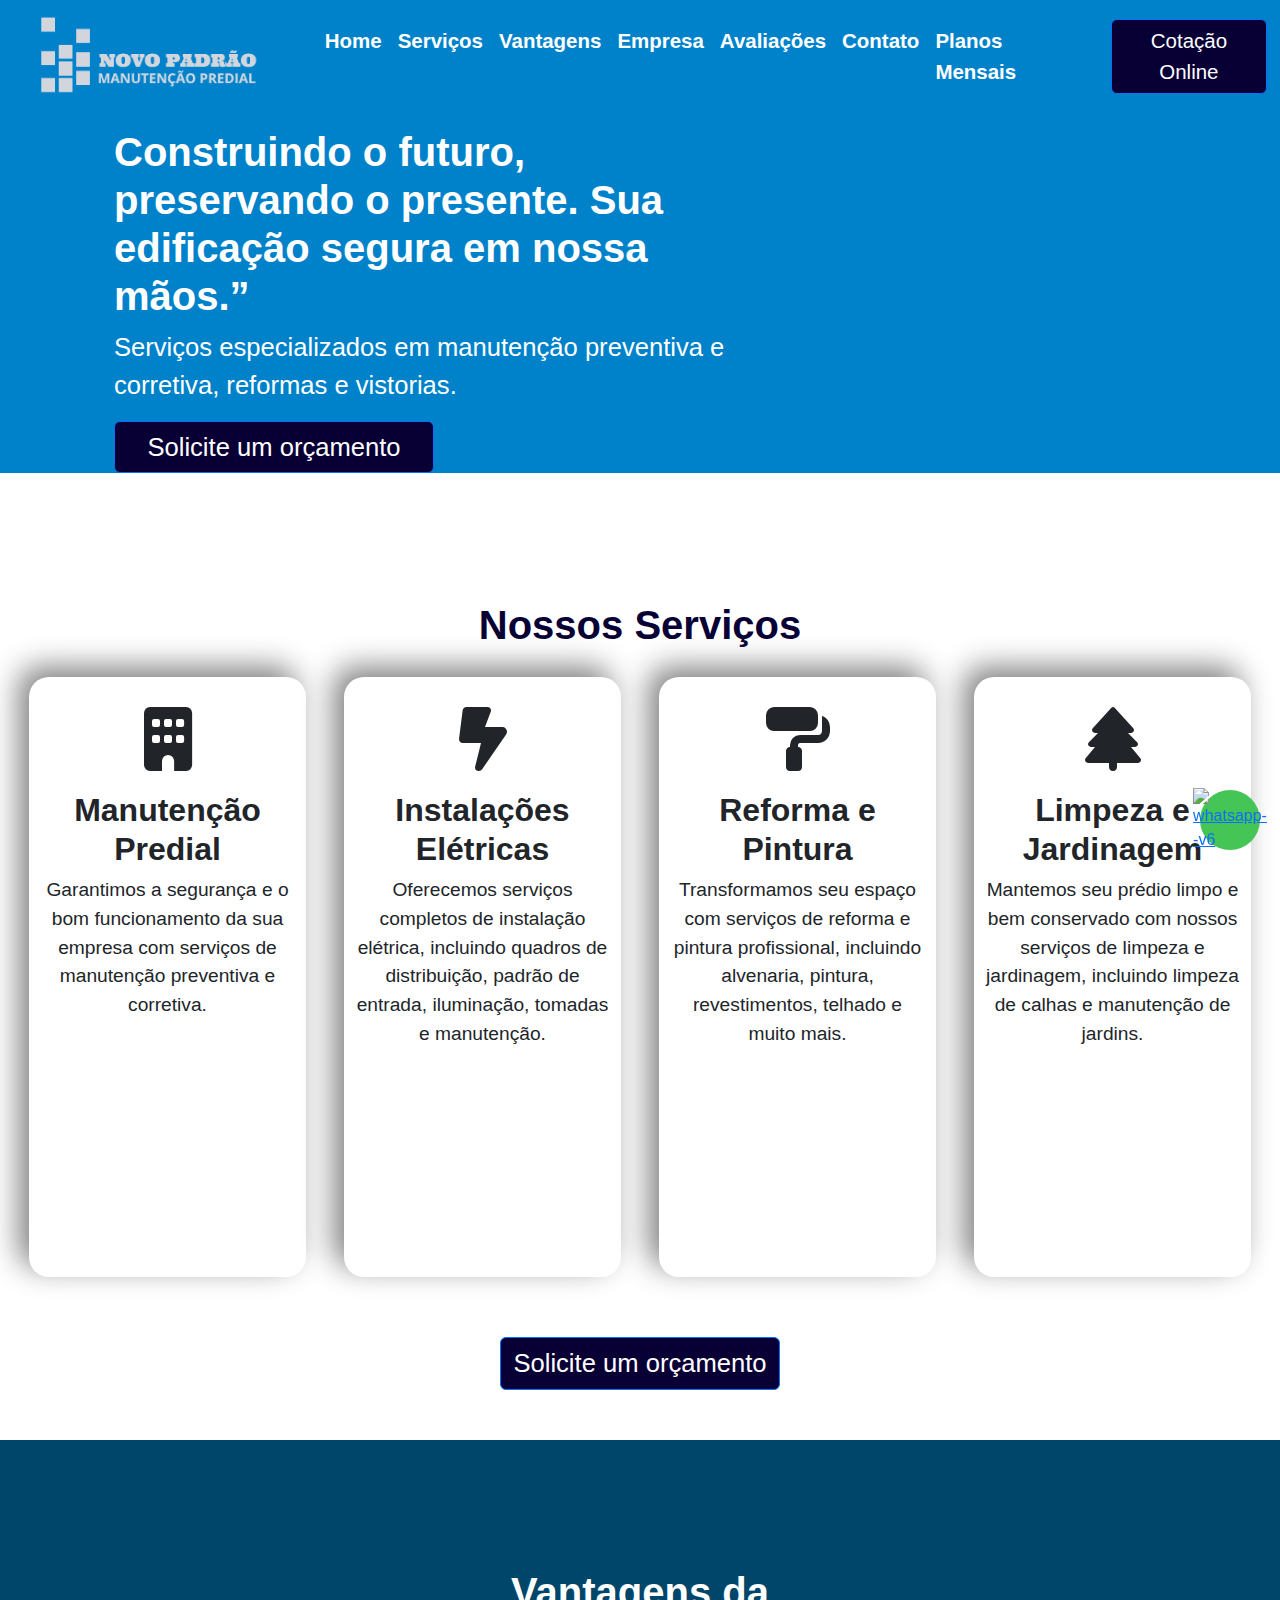
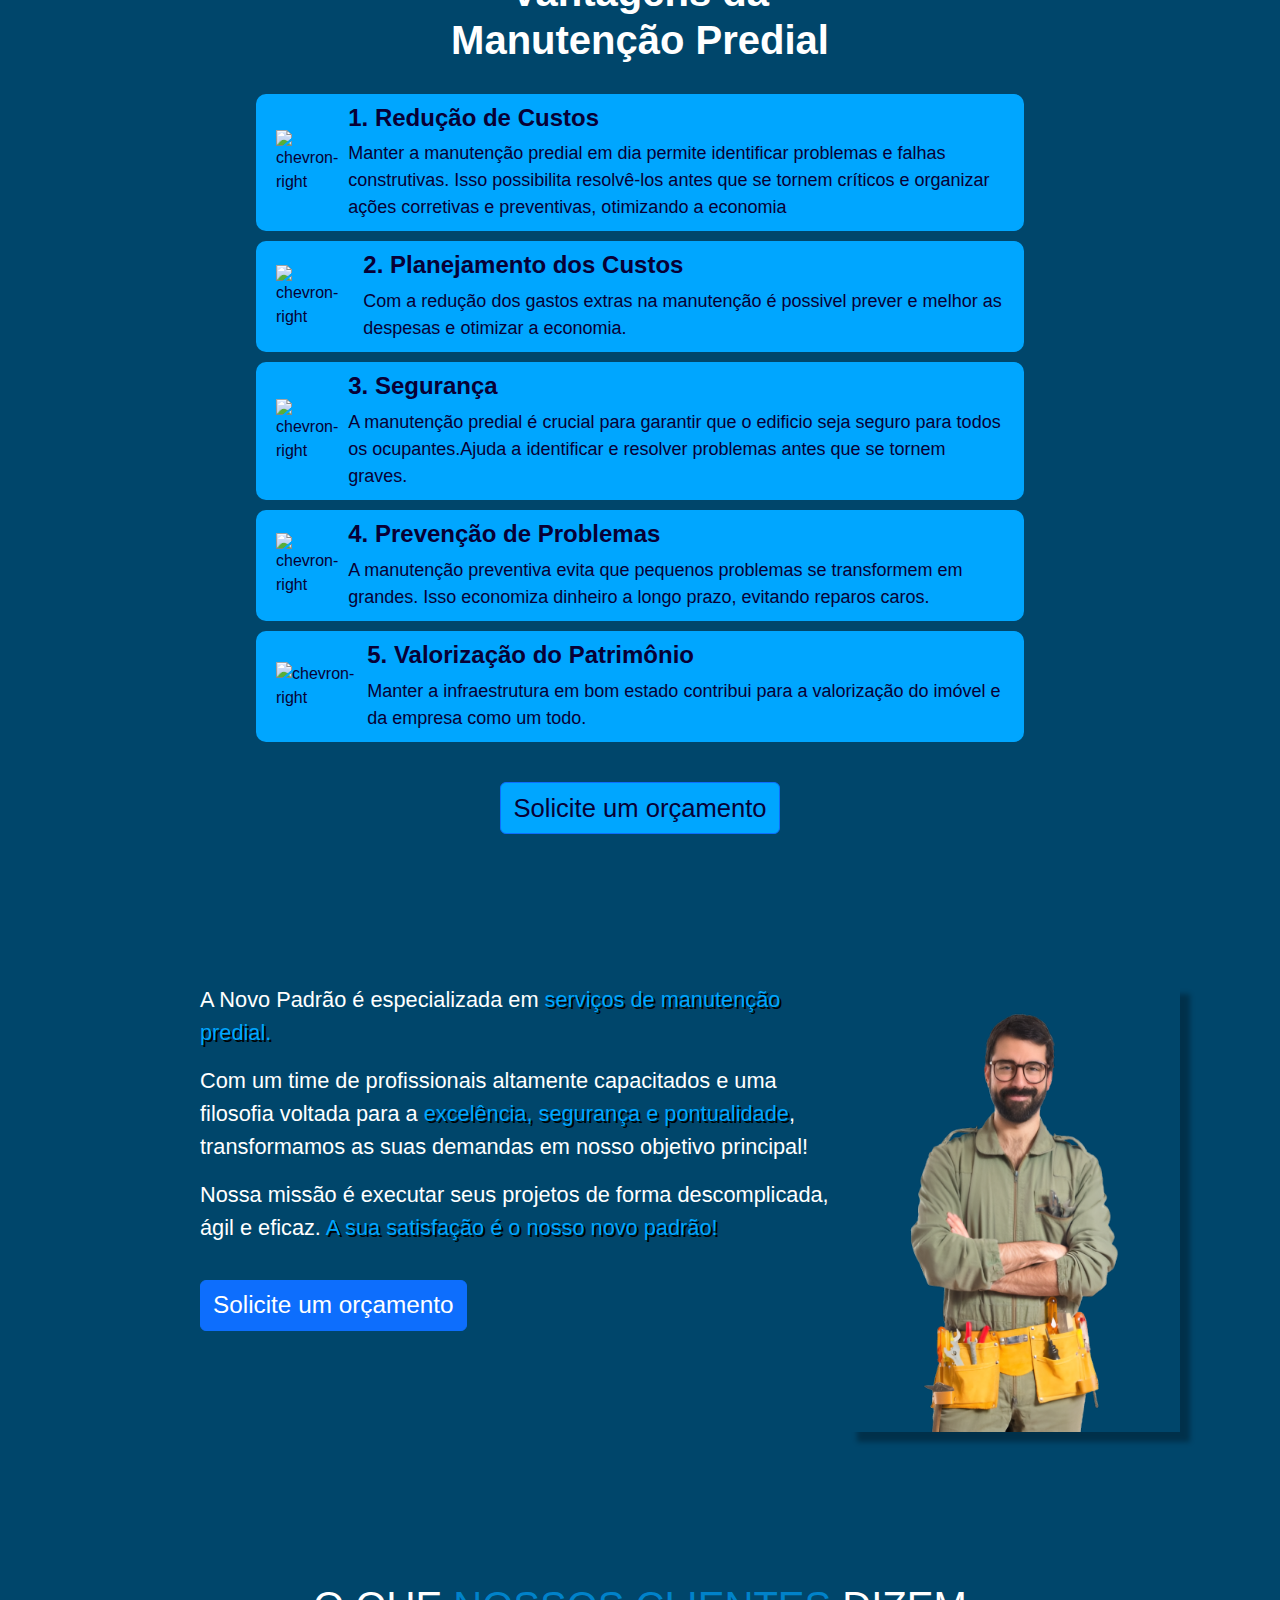
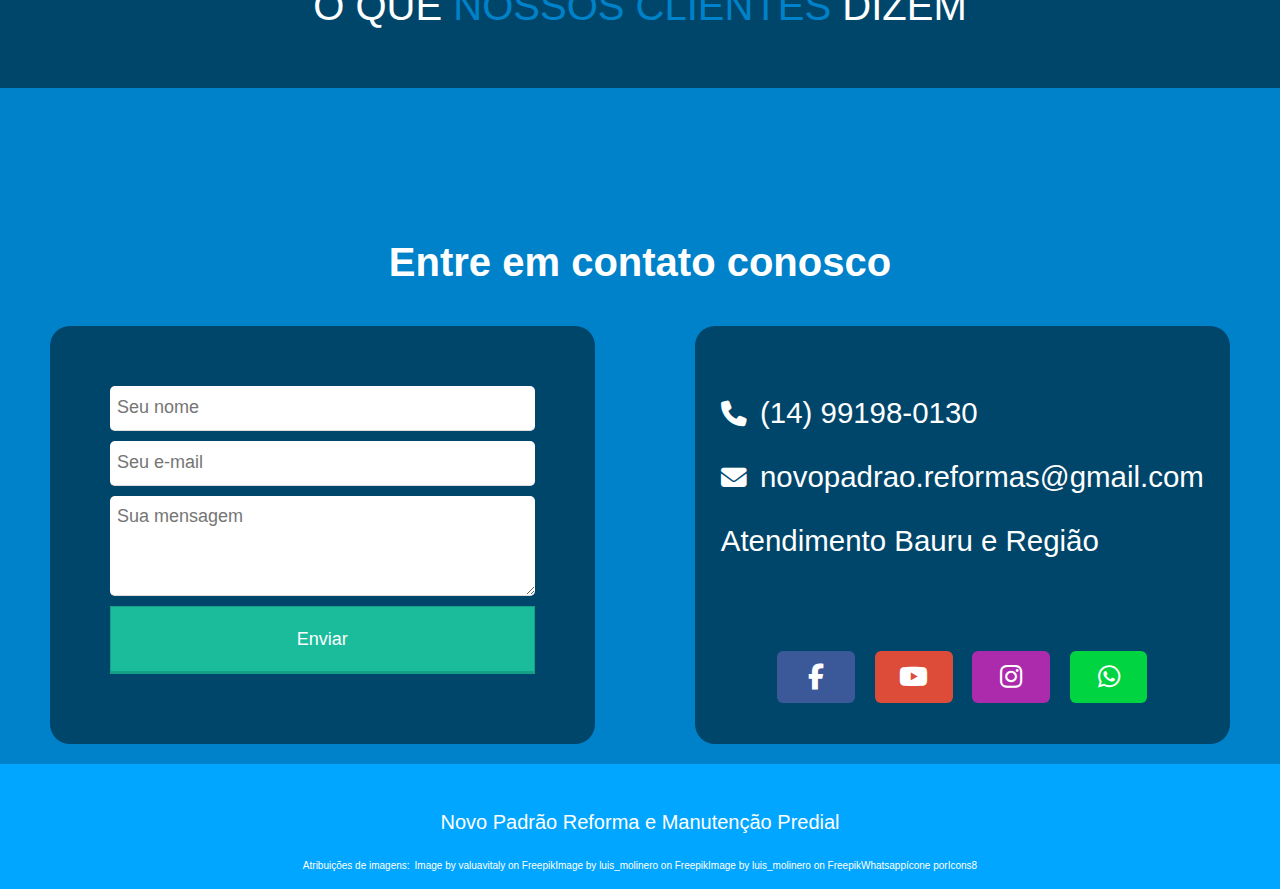
==== index.html @ ba4a8fbb "site-novopadrao" ====
<!DOCTYPE html>
<html lang="pt-BR">

<head>
    <meta charset="UTF-8">

    <meta name="viewport" content="width=device-width, initial-scale=1.0">

    <link href="https://cdn.jsdelivr.net/npm/bootstrap@5.3.3/dist/css/bootstrap.min.css" rel="stylesheet"
        integrity="sha384-QWTKZyjpPEjISv5WaRU9OFeRpok6YctnYmDr5pNlyT2bRjXh0JMhjY6hW+ALEwIH" crossorigin="anonymous">

    <link rel="stylesheet" href="https://cdnjs.cloudflare.com/ajax/libs/font-awesome/6.5.1/css/all.min.css"
        crossorigin="anonymous" referrerpolicy="no-referrer" />

    <link rel="stylesheet" href="/css/style.css">


    <title>Novo Padrão</title>

</head>

<style>

</style>

<body>
    <div class="space"></div>
    <div class="navbar-superior">

        <nav class="navbar navbar-expand-lg bg-body-tertiary fixed-top">
            <div class="container-fluid nav-bar d-flex align-items-end">

                <div class="div-logo">
                    <a class="navbar-brand" href="#">
                        <img src="/images/Logo_1.png" class="logo-nav" alt="">
                    </a>
                </div>

                <button class="navbar-toggler" type="button" data-bs-toggle="collapse" data-bs-target="#navbarNav"
                    aria-controls="navbarNav" aria-expanded="false" aria-label="Toggle navigation">
                    <i class="fas fa-bars"></i>
                </button>

                <div class="collapse navbar-collapse" id="navbarNav">
                    <ul class="navbar-nav">
                        <li class="nav-item">
                            <a class="nav-link active" href="#">Home</a>
                        </li>
                        <li class="nav-item">
                            <a class="nav-link " href="#div-services">Serviços</a>
                        </li>
                        <li class="nav-item">
                            <a class="nav-link" href="#vantagens">Vantagens</a>
                        </li>
                        <li class="nav-item">
                            <a class="nav-link" href="#company">Empresa</a>
                        </li>
                        <li class="nav-item">
                            <a class="nav-link" href="#assessment">Avaliações</a>
                        </li>
                        <li class="nav-item">
                            <a class="nav-link" href="#contact">Contato</a>
                        </li>
                        <li class="nav-item">
                            <a class="nav-link " aria-current="page" href="#">Planos Mensais </a>
                        </li>
                    </ul>
                    <a href="#">
                        <button class="btn btn-primary btn-nav">Cotação Online</button>
                    </a>
                </div>
            </div>
        </nav>


        <!-- Body superior -->

        <div id="div-superior">

            <div class="div-superior-text">
                <h1>
                    Construindo o futuro, preservando o presente. Sua edificação segura em nossa mãos.”
                </h1>
                <p>
                    Serviços especializados em manutenção preventiva e corretiva, reformas e vistorias.
                </p>

                <a href="#contact">
                    <button class="btn btn-primary">Solicite um orçamento</button>
                </a>
            </div>

            <div class="div-superior-img">
                <img src="/images/trabalhador.png" alt="">
            </div>
        </div>

    </div>
    <div class="whatsapp-div">
        <a href="https://wa.me/5514991980130?text=Gostaria de mais informações!" target="_blank">
            <img width="480" height="480" src="https://img.icons8.com/color/480/000000/whatsapp--v6.png"
                class="whatsapp-img" alt="whatsapp--v6" />
        </a>
    </div>


    <!-- Div de Serviços -->

    <div id="div-services">

        <div class="service-title">

            <h1>Nossos Serviços</h1>

        </div>

        <div class="service-itens">

            <div class="service-itens">

                <div class="service-item">
                    <div class="service-title">
                        <i class="fa-solid fa-building"></i>
                        <h3>Manutenção <br> Predial</h3>
                    </div>
                    <div class="service-content">
                        <span>Garantimos a segurança e o bom funcionamento da sua empresa com serviços de manutenção preventiva e corretiva.</span>
                    </div>
                </div>
            
                <div class="service-item">
                    <div class="service-title">
                        <i class="fa-solid fa-bolt-lightning"></i>
                        <h3>Instalações <br>Elétricas</h3>
                    </div>
                    <div class="service-content">
                        <span>Oferecemos serviços completos de instalação elétrica, incluindo quadros de distribuição, padrão de entrada, iluminação, tomadas e manutenção.</span>
                    </div>
                </div>
            
                <div class="service-item">
                    <div class="service-title">
                        <i class="fa-solid fa-paint-roller"></i>
                        <h3>Reforma e <br>Pintura</h3>
                    </div>
                    <div class="service-content">
                        <span>Transformamos seu espaço com serviços de reforma e pintura profissional, incluindo alvenaria, pintura, revestimentos, telhado e muito mais.</span>
                    </div>
                </div>
            
                <div class="service-item">
                    <div class="service-title">
                        <i class="fa-solid fa-tree"></i>
                        <h3>Limpeza e <br>Jardinagem</h3>
                    </div>
                    <div class="service-content">
                        <span>Mantemos seu prédio limpo e bem conservado com nossos serviços de limpeza e jardinagem, incluindo limpeza de calhas e manutenção de jardins.</span>
                    </div>
                </div>
            
            </div>
            


        </div>
        <a href="#contact">
            <button class="btn btn-primary">Solicite um orçamento</button>
        </a>
    </div>


    <div class="background-blue">
        <!-- Vantagens da manutenção predial -->

        <div id="vantagens">

            <div class="vantagens-title">

                <h1>Vantagens da <br>Manutenção Predial</h1>

            </div>

            <div class="vantagens-itens">

                <div class="vantagem-item">

                    <div class="vantagem-check">

                        <img src="https://img.icons8.com/pulsar-line/48/000000/chevron-right.png" alt="chevron-right" />
                    </div>

                    <div class="vantagem-text">

                        <h4>1. Redução de Custos</h4>
                        <span>
                            Manter a manutenção predial em dia permite identificar problemas e falhas construtivas. Isso
                            possibilita resolvê-los antes que se tornem críticos e organizar ações corretivas e
                            preventivas,
                            otimizando a economia
                        </span>

                    </div>
                </div>

                <div class="vantagem-item">

                    <div class="vantagem-check">

                        <img src="https://img.icons8.com/pulsar-line/48/000000/chevron-right.png" alt="chevron-right" />
                    </div>

                    <div class="vantagem-text">

                        <h4>2. Planejamento dos Custos</h4>
                        <span>
                            Com a redução dos gastos extras na manutenção é possivel prever e melhor as despesas e
                            otimizar
                            a economia.
                        </span>

                    </div>
                </div>

                <div class="vantagem-item">

                    <div class="vantagem-check">

                        <img src="https://img.icons8.com/pulsar-line/48/000000/chevron-right.png" alt="chevron-right" />
                    </div>

                    <div class="vantagem-text">

                        <h4>3. Segurança</h4>
                        <span>
                            A manutenção predial é crucial para garantir que o edificio seja seguro para todos os
                            ocupantes.Ajuda a identificar e resolver problemas antes que se tornem graves.
                        </span>

                    </div>
                </div>

                <div class="vantagem-item">

                    <div class="vantagem-check">

                        <img src="https://img.icons8.com/pulsar-line/48/000000/chevron-right.png" alt="chevron-right" />
                    </div>

                    <div class="vantagem-text">

                        <h4>4. Prevenção de Problemas</h4>

                        <span>
                            A manutenção preventiva evita que pequenos problemas se transformem em grandes. Isso
                            economiza
                            dinheiro a longo prazo, evitando reparos caros.
                        </span>

                    </div>
                </div>

                <div class="vantagem-item">

                    <div class="vantagem-check">

                        <img src="https://img.icons8.com/pulsar-line/48/000000/chevron-right.png" alt="chevron-right" />
                    </div>

                    <div class="vantagem-text">

                        <h4>5. Valorização do Patrimônio</h4>
                        <span>
                            Manter a infraestrutura em bom estado contribui para a valorização do imóvel e da empresa
                            como
                            um todo.
                        </span>

                    </div>
                </div>




            </div>
            <a href="#contact">
                <button class="btn btn-primary">Solicite um orçamento</button></a>

        </div>

        <div id="company"></div>



        <!-- Descrição da empresa -->

        <div id="description">

            <div class="description-text ">

                <div class="description-p">



                    <div>
                        <p>
                            A Novo Padrão é especializada em <span class="text-color">serviços de
                                manutenção
                                predial.</span>
                        </p>

                        <p>
                            Com um time de profissionais altamente capacitados e uma filosofia voltada para a <span
                                class="text-color">excelência, segurança e pontualidade</span>, transformamos as suas
                            demandas
                            em nosso objetivo principal!
                        </p>

                        <p>
                            Nossa missão é executar seus projetos de forma descomplicada, ágil e eficaz. <span
                                class="text-color">A sua satisfação é o nosso novo padrão!</span>
                        </p>
                    </div>



                </div>
                <a href="#contact">
                    <button class="btn btn-primary">Solicite um orçamento</button>
                </a>

            </div>

            <div class="description-img">

                <img src="/images/trabalhador8.png" alt="">

            </div>

        </div>


        <!-- Avaliação de Clientes -->

        <div id="assessment">

            <div class="assessment-title">
                <h1>O QUE <span>NOSSOS CLIENTES</span> DIZEM</h1>
            </div>

            <div class="elfsight-app-7fdc5f32-df4d-4039-8c8b-a84458113fd7 assessment-carroussel" data-elfsight-app-lazy>
            </div>
        </div>

    </div>

    <!-- Contact -->
    <div id="contact">
        <h1>Entre em contato conosco</h1>
        <div class="contact-div">


            <div class="contact-form ">


                <form id="myform">


                    <input type="text" id="fname" placeholder="Seu nome">

                    <input type="text" id="email" placeholder="Seu e-mail">

                    <textarea id="mensagem" placeholder="Sua mensagem"></textarea>

                    <button type="submit">Enviar</button>

                </form>

                <div id="loading" style="display: none;">
                    <div class="loader"></div>
                </div>
                <div id="messageSent" style="display: none;">
                    <div class="messageText">
                        <i class="fa-regular fa-thumbs-up"></i><br>
                        Mensagem enviada!
                    </div>

                </div>
            </div>

            <div class="contact-text ">

                <div class="contacts-list ">

                    <a href="tel:+5514991980130">

                        <p>
                            <i class="fas fa-phone "></i> (14) 99198-0130
                        </p>
                    </a>

                    <a href="mailto:novopadrao.reformas@gmail.com">

                        <p>
                            <i class="fas fa-envelope "></i>
                            novopadrao.reformas@gmail.com
                        </p>
                    </a>

                    <div class="atendimento">
                        <div>
                            <p class="">Atendimento Bauru e Região

                            </p>
                        </div>
                        <div>
                            <a href="">
                                <p class="atendimento-hidden">*Verifique as condições</p>
                            </a>
                        </div>
                    </div>

                </div>


                <div class="container p-4 pb-0 redes-sociais">

                    <!-- Section: Social media -->
                    <section class="mb-4">

                        <!-- Facebook -->
                        <a data-mdb-ripple-init class="btn text-white btn-floating m-1 social-icon"
                            style="background-color: #3b5998;" href="https://www.facebook.com/novopadrao.reformas/"
                            role="button" target="_blank"><i class="fab fa-facebook-f"></i></a>


                        <!-- Youtube -->
                        <a data-mdb-ripple-init class="btn text-white btn-floating m-1 social-icon"
                            style="background-color: #dd4b39;" href="https://www.youtube.com/@NovoPadrao" role="button"
                            target="_blank"><i class="fab fa-youtube"></i></a>

                        <!-- Instagram -->
                        <a data-mdb-ripple-init class="btn text-white btn-floating m-1 social-icon"
                            style="background-color: #ac2bac;" href="https://www.instagram.com/novopadrao.reformas/"
                            target="_blank" role="button"><i class="fab fa-instagram"></i></a>

                        <!-- Whatsapp -->
                        <a data-mdb-ripple-init class="btn text-white btn-floating m-1 social-icon"
                            style="background-color: #00d440;"
                            href="https://wa.me/5514991980130?text=Gostaria de mais informações!" target="_blank"
                            role="button"><i class="fab fa-whatsapp"></i></a>

                    </section>

                </div>

            </div>
        </div>

    </div>


    <!-- Body rodape -->

    <div id="div-footer">
        <footer class=" text-center footer-container">
            <!-- Grid container -->

            <!-- Grid container -->

            <!-- Copyright -->
            <div class="text-center p-3">
                <h5>Novo Padrão Reforma e Manutenção Predial</h5>
            </div>
            <!-- Copyright -->
        </footer>

        <!-- link de  atribuição fotos-->
        <div class="atribuitions">
            <p>Atribuições de imagens: </p>
            <a
                href="https://www.freepik.com/free-photo/portrait-smiling-handyman-with-tools-isolated-white-wall_11994052.htm#fromView=search&page=2&position=3&uuid=532339ce-76bb-474a-9ff4-5eba49139a4e">Image
                by valuavitaly on Freepik</a>

            <a
                href="https://www.freepik.com/free-photo/plumber-pointing-back_1142908.htm#fromView=search&page=3&position=7&uuid=532339ce-76bb-474a-9ff4-5eba49139a4e">Image
                by luis_molinero on Freepik</a>

            <a
                href="https://www.freepik.com/free-photo/mechanic-with-glasess_1183628.htm#fromView=search&page=1&position=39&uuid=532339ce-76bb-474a-9ff4-5eba49139a4e">Image
                by luis_molinero on Freepik</a>

            <a target="_blank" href="https://icons8.com/icon/7OeRNqg6S7Vf/whatsapp">Whatsapp</a> ícone por <a
                target="_blank" href="https://icons8.com">Icons8</a>
        </div>
    </div>
    <script src="/js/script.js"></script>
    <script src="https://static.elfsight.com/platform/platform.js" data-use-service-core defer></script>



    <script src="https://cdn.jsdelivr.net/npm/bootstrap@5.3.3/dist/js/bootstrap.bundle.min.js"
        integrity="sha384-YvpcrYf0tY3lHB60NNkmXc5s9fDVZLESaAA55NDzOxhy9GkcIdslK1eN7N6jIeHz"
        crossorigin="anonymous"></script>



</body>

</html>
---- css/style.css ----
@import url('https://fonts.cdnfonts.com/css/eurostile');

/* body */
body {
    font-family: Eurostile, sans-serif;
    padding: 0;
    background-color: #00a6ff;
    /* width: 100%; */
}


.whatsapp-div {
    /* border: 2px solid black; */
    display: flex;
    position: fixed;

    right: 20px;
    bottom: 50px;

    background-color: #45c556;
    border-radius: 100%;
    width: 60px;
    height: 60px;
    align-items: center;
    justify-content: center;
    animation: scale 2s infinite;
    z-index: 1;

}

.whatsapp-div img {
    /* border: 2px solid black; */
    width: 40px;
    height: auto;
    animation: fadeIn 5s;

}

.whatsapp-div:hover {
    transform: scale(1.5);
    animation: none;
}

@keyframes fadeIn {
    0% {
        opacity: 0;
    }

    100% {
        opacity: 1;
    }
}

@keyframes pulse {
    0% {
        background-color: #00d44096;
        width: 100px;
        height: 100px;
    }

    50% {
        background-color: #00d440c9;
        width: 100px;
        height: 100px;
    }

    100% {
        background-color: #00d440;
    }


}

@keyframes scale {
    0% {
        transform: scale(1);
    }

    50% {
        transform: scale(1.1);
    }

    100% {
        transform: scale(1);
    }
}



/* NavBar */

.navbar-superior {
    /* border: 2px solid rgb(250, 0, 0); */
    background-color: #0082ca;

}

.navbar {
    padding: 0;
    font-size: 1.6vw;


}

.nav-bar {
    /* border: 2px solid rgb(250, 0,0); */
    background-color: #0082ca;
    padding: 1vw;

}

.nav-bar div {
    /* border: 2px solid rgb(238, 255, 0); */
    background-color: #0082ca;

}



.div-logo {
    margin-right: 3vw;
    margin-left: 1.5vw;
}

.logo-nav {
    /* border: 2px solid black; */
    width: 18vw;

}

.div-logo:hover {
    transform: scale(1.1);
}

#navbarNav ul li a {

    color: white;
    font-weight: 600;

}

.nav-link:hover {
    /* border: 2px solid black; */
    font-size: 110%;
    text-shadow: 2px 2px black;

}

.btn-nav {
    color: #ffffff;
    background-color: #080035;
    font-size: 1.6vw;
    margin-left: 4vw;
}


/* Div superior */

#div-superior {
    /* border: 2px solid black; */
    display: flex;
    background-color: #0082ca;
    align-items: center;
    width: 100%;
    padding-top: 10vw;
    justify-content: center;

}

.div-superior-text {

    width: 50%;
    margin-left: 100px;
    height: 100%;
    color: white;
}

.div-superior-text h1 {
    font-weight: 900
}

.div-superior-text p {

    font-weight: 400;
    font-size: 2vw;
}

.div-superior-text .btn {
    width: 50%;
    color: #ffffff;
    background-color: #080035;
    font-size: 2vw;
}

.btn:hover {
    transform: scale(1.09);
    background-color: #2797d3;
}

.div-superior-img {
    /* border: 5px solid yellow; */
    /* height: 30vw; */
    width: 40%;
}


.div-superior-img img {
    /* border: 5px solid rgb(7, 7, 7); */
    width: 60%;
}

/* Div de serviços */

#div-services {
    /* border: 5px solid yellow; */
    display: flex;
    flex-direction: column;
    align-items: center;
    padding-top: 10vw;
    padding-bottom: 50px;
    width: 100%;
    background-color: white;
}

.service-title h1 {
    font-weight: 900;
    color: #080035;

}

.service-itens {
    /* border: 2px solid rgb(0, 0, 0); */

    display: flex;
    justify-content: space-around;
    margin: 10px;
    margin-bottom: 30px;
    width: 100%;

}

.service-item {
    padding-top: 0;
    padding: 10px;
    text-align: center;
    border-radius: 20px;
    background-color: white;
    width: 22%;
    height: 600px;
    box-shadow: -10px -10px 30px grey;

}

.service-item i {

    /* border: 2px solid black; */
    font-size: 5vw;
    margin-bottom: 20px;
    margin-top: 20px;

}

.service-item h3 {
    font-weight: bold;
    font-size: 2.5vw;

}

.service-item span {

    font-size: 1.5vw;

}

#div-services a button {
    /* border: 20px solid black; */

    font-size: 2vw;
    background-color: #080035;
}


.background-blue {
    background-color: #00466b;
}




/* Vantagens da manutenção predial */

#vantagens {
    /* border: 2px solid black; */
    display: flex;
    padding-top: 10vw;
    flex-direction: column;
    justify-content: center;
    text-align: center;
    align-items: center;
    background-color: #00466b;



}

.vantagens-title h1 {
    font-weight: 900;
    color: white;
    margin-bottom: 30px;
}

.vantagens-itens {
    /* border: 2px solid black; */
    display: flex;
    flex-direction: column;
    width: 100%;
    margin-bottom: 30px;
    align-items: center;
}



.vantagem-item {
    /* border: 2px solid black; */
    width: 60%;
    display: flex;
    align-items: center;
    text-align: left;
    margin-bottom: 10px;
    background-color: #00a6ff;
    color: #080035;
    padding-left: 20px;
    padding-right: 20px;
    padding-top: 10px;
    padding-bottom: 10px;

    border-radius: 10px;

}

.vantagem-check {
    /* border: 2px solid black; */
    margin-right: 10px;
}

.vantagem-check img {
    width: 5vw;
    height: auto;
}

.vantagem-text h4 {
    font-weight: 900;
}

.vantagem-text span {
    font-size: 18px;
}


#vantagens button {
    /* border: 20px solid black; */

    font-size: 2vw;
    color: #080035;
    background-color: #00a6ff;
}


/* div de divisão entre vantagens e descrição */


#company {
    height: 150px;
}

/* Descrição da empresa */

#description {

    /* border: 2px solid black; */
    display: flex;
    color: white;
    background-color: #00466b;

}


.description-text {
    /* border: 2px solid rgb(0, 0, 0);     */
    margin-left: 200px;

}

.description-p {
    /* border: 2px solid rgb(255, 3, 3); */

    font-size: 1.7vw;
    font-weight: 500;


}

.description-p span {
    text-shadow: 2px 2px rgb(2, 2, 2);
    color: #00a6ff;
}

.description-text button {
    margin-top: 20px;
    font-size: 1.9vw;

}

.description-img {
    /* border: 2px solid black; */
    display: flex;
    height: 35vw;
    margin-right: 100px;
}

.description-img img {
    /* border: 2px solid rgb(255, 0, 0); */
    height: inherit;
    box-shadow: 10px 10px 5px 0 rgba(0, 0, 0, 0.3);
}


/* Avaliações de clientes */

#assessment {
    /* border: 2px solid black; */
    display: flex;
    flex-direction: column;
    background-color: #00466b;
    padding-top: 150px;
    padding-bottom: 20px;
    align-items: center;
    color: white;

}

.assessment-title {
    margin-bottom: 30px;
}

.assessment-title h1 span {
    color: #0082ca;
}

.assessment-carroussel {
    /* border: 2px solid rgb(255, 0, 0); */
    width: 70%;
}


.assessment-carroussel:hover {
    .eapps-widget-toolbar {
        display: none;

    }

}

.swiper {
    /* border: 2px solid rgb(255, 3, 3); */
    width: 80%;
    height: 200px;


}



.es-carousel-layout-item {
    /* border: 2px solid rgb(255, 238, 0); */
    height: 250px;
}

.es-google-review {
    /* border: 2px solid rgb(255, 0, 0);    */
    height: 100%;

}


/* Contatos */
#contact {
    /* border: 2px solid rgb(255, 0, 0); */

    padding-top: 120px;
    background-color: #0082ca;
    padding-top: 150px;
    color: white;



}

#contact h1 {
    /* border: 2px solid rgb(255, 0, 0); */
    text-align: center;
    font-weight: 900;
}

.contact-div {
    /* border: 2px solid rgb(255, 0, 0); */
    display: flex;
    width: 100%;
    justify-content: space-around;
    margin-top: 40px;
    padding: 0px 50px 20px 50px;

}

.contact-form {
    /* border: 2px solid rgb(255, 0, 0); */

    width: 50%;
    margin-right: 100px;
    background-color: #00466b;
    border-radius: 20px;
    padding: 50px;
}

form {
    /* border: 2px solid rgb(255, 0, 0);  */
    max-width: 600px;
    margin: 0 auto;
    font-family: 'Open Sans', sans-serif;
    font-weight: weight;
    font-style: normal;
    padding: 10px;
    justify-content: center;
}

form fieldset {
    border: none;
    font-weight: normal;
}

form input[type="text"],
form input[type="email"],
form textarea {
    box-sizing: border-box;
    outline: none;
    display: block;
    color: #333;
    width: 100%;
    padding: 7px;
    border: none;
    border-bottom: 1px solid #ddd;
    margin-bottom: 10px;
    font-family: inherit;
    font-size: 18px;
    height: 45px;
    border-radius: 5px;
}

form textarea {
    /* border: 2px solid black; */
    height: 100px;
}

form button[type="submit"] {
    display: block;
    padding: 19px 39px 18px 39px;
    color: #fff;
    background: #1abc9c;
    font-size: 18px;
    width: 100%;
    border: 1px solid #16a085;
    border-width: 1px 1px 3px;
    margin-top: 10px;
    margin-bottom: 10px;
    cursor: pointer;
    transition: all 0.3s;
    outline: none;
}

form button[type="submit"]:hover {
    background: #109177;
}

#loading {
    display: flex;
    justify-content: center;
    /* border: 2px solid black; */
}

.loader {

    border: 16px solid #f3f3f3;
    border-radius: 50%;
    border-top: 16px solid #3498db;
    width: 120px;
    height: 120px;
    animation: spin 2s linear infinite;
}

#messageSent {
    height: 100%;
    justify-content: center;
    color: #00d440;
    align-items: center;
    font-size: 30px;
    text-align: center;
}

@keyframes spin {
    0% {
        transform: rotate(0deg);
    }

    100% {
        transform: rotate(360deg);
    }
}


/* Lista de contatos */
.contacts-list {

    display: flex;
    flex-direction: column;
    height: 50%;
    font-size: 2.3vw;
    justify-content: space-around;
    margin-top: 50px;


}

.contact-text {
    /* border: 2px solid rgb(0, 0, 0); */
    display: flex;
    background-color: #00466b;
    flex-direction: column;
    width: 50%;
    justify-content: space-around;
    border-radius: 20px;
    align-items: center;
}

.contacts-list a {
    /* border: 2px solid rgb(255, 0, 0); */
    color: white;
    text-decoration: none;
    transition: transform 0.3s;


}

.contacts-list a:hover {
    transform: scale(1.1);
    /* Aumenta o ícone em 20% */

}

.contacts-list p i {
    /* border: 2px solid rgb(255, 0, 0); */
    font-size: 2vw;
    margin-right: 5px;

}


.atendimento div {
    /* border: 2px solid rgb(255, 0, 0); */
    height: 3vW;
    padding: 0;

}

.atendimento-hidden {
    display: none;
}

.atendimento:hover .atendimento-hidden {
    display: block;
    cursor: pointer;
    background-color: #080035;
    font-size: 15px;
    width: 80%;
    margin-top: 10px;
    /* padding-left: 5px; */

}

.redes-sociais {
    /* border: 2px solid rgb(166, 255, 0);  */
    display: flex;
    justify-content: center;

}

.redes-sociais section {
    /* border: 2px solid rgb(255, 0, 0);  */
    display: flex;
    justify-content: space-around;
    width: 80%;
}

.social-icon {
    /* border: 2px solid rgb(0, 255, 106);  */
    transition: transform 0.3s;
    align-items: center;
    width: 20%;
    height: auto;
    font-size: 2vw;

}


.social-icon:hover {
    transform: scale(1.5);
    /* Aumenta o ícone em 20% */
}



/* Footer */

#div-footer {
    /* border: 2px solid rgb(255, 0, 0);  */
    color: white;
}

.footer-container {
    /* border: 2px solid rgb(255, 0, 0);  */
    padding-top: 30px;
    background-color: none;
}

.text-center {
    font-weight: 900;
}

.atribuitions {
    /* border: 2px solid rgb(255, 0, 0);  */
    display: flex;
    text-align: center;
    color: rgb(255, 255, 255);
    padding-left: 50px;
    padding-right: 50px;
    font-size: 10px;
    justify-content: center;
}


.atribuitions p {
    margin-right: 5px;
}

.atribuitions a {
    text-decoration: none;
    color: white;
}


@media screen and (max-width: 990px) {

    .navbar {
        /* border: 2px solid black; */
        font-size: 20px;
    }

    .navbar-toggler {
        border: 2px solid white;
        color: white;
        width: 50px;
        margin-top: 20px;
        margin-right: 30px;
    }

    .div-logo a {
        display: none;
    }

    #navbarNav {
        /* border: 2px solid rgb(255, 0, 0);  */
        margin-top: 20px;
        text-align: center;

    }

    #navbarNav ul li a {
        /* border: 2px solid rgb(255, 0, 0); */
        margin-left: 20px;



    }

    .btn-nav {

        margin-left: 20px;
        font-size: 20px;
        width: 50%;
        margin-top: 20px;
        margin-bottom: 20px;

    }


  
    .service-itens {
        /* border: 2px solid rgb(255, 0, 0); */
        flex-direction: column;
        width: 100%;
        align-items: center;
        
        


    }
    .service-item {       
        align-items: center; 
        width: 80%;
        height: auto;
        padding: 20px;
        margin: 20px;
    }
    
    .service-title i{
        font-size: 60px;
    }

    .service-title h3{
        font-size: 40px;
        white-space: nowrap;
    }

    .service-content span{
        font-size: 30px;
    }

/*
    .service-item h3{
        font-size: 30px;
    }
    .service-item span {
        display: block;
        font-size: 30px;
    } */

    .description-text {
        /* width: 80%; */
        margin-left: 20px;
        margin-right: 20px;
        text-align: center;

    }

    .description-p {
        font-size: 18px;
    }

    .description-text button {
        /* border: 2px solid rgb(255, 0, 0); */
        font-size: 18px;
    }

    .description-img {
        /* border: 2px solid rgb(255, 0, 0); */
        width: 100%;
        height: 400px;
        justify-content: center;
        margin-top: 20px;

    }


    #contact {

        /* border: 2px solid rgb(255, 0, 0);  */
        padding-top: 70px;
    }

    .contact-div {
        /* border: 2px solid rgb(255, 0, 0); */
        flex-direction: column;

    }

    .contact-form {
        /* border: 2px solid rgb(255, 0, 0); */
        width: 100%;
    }

    .contact-text {
        /* border: 2px solid rgb(255, 0, 0); */
        width: 100%;
        margin-top: 20px;

    }

    .contacts-list {

        /* border: 2px solid rgb(255, 0, 0); */
        text-align: center;
        font-size: 15px;
        width: 80%;

    }

    .contacts-list p i {

        /* border: 2px solid rgb(255, 0, 0); */
        font-size: 15px;

    }

    .redes-sociais section a {
        height: 80%;
    }

    .redes-sociais section a i {
        font-size: 20px;

    }






}
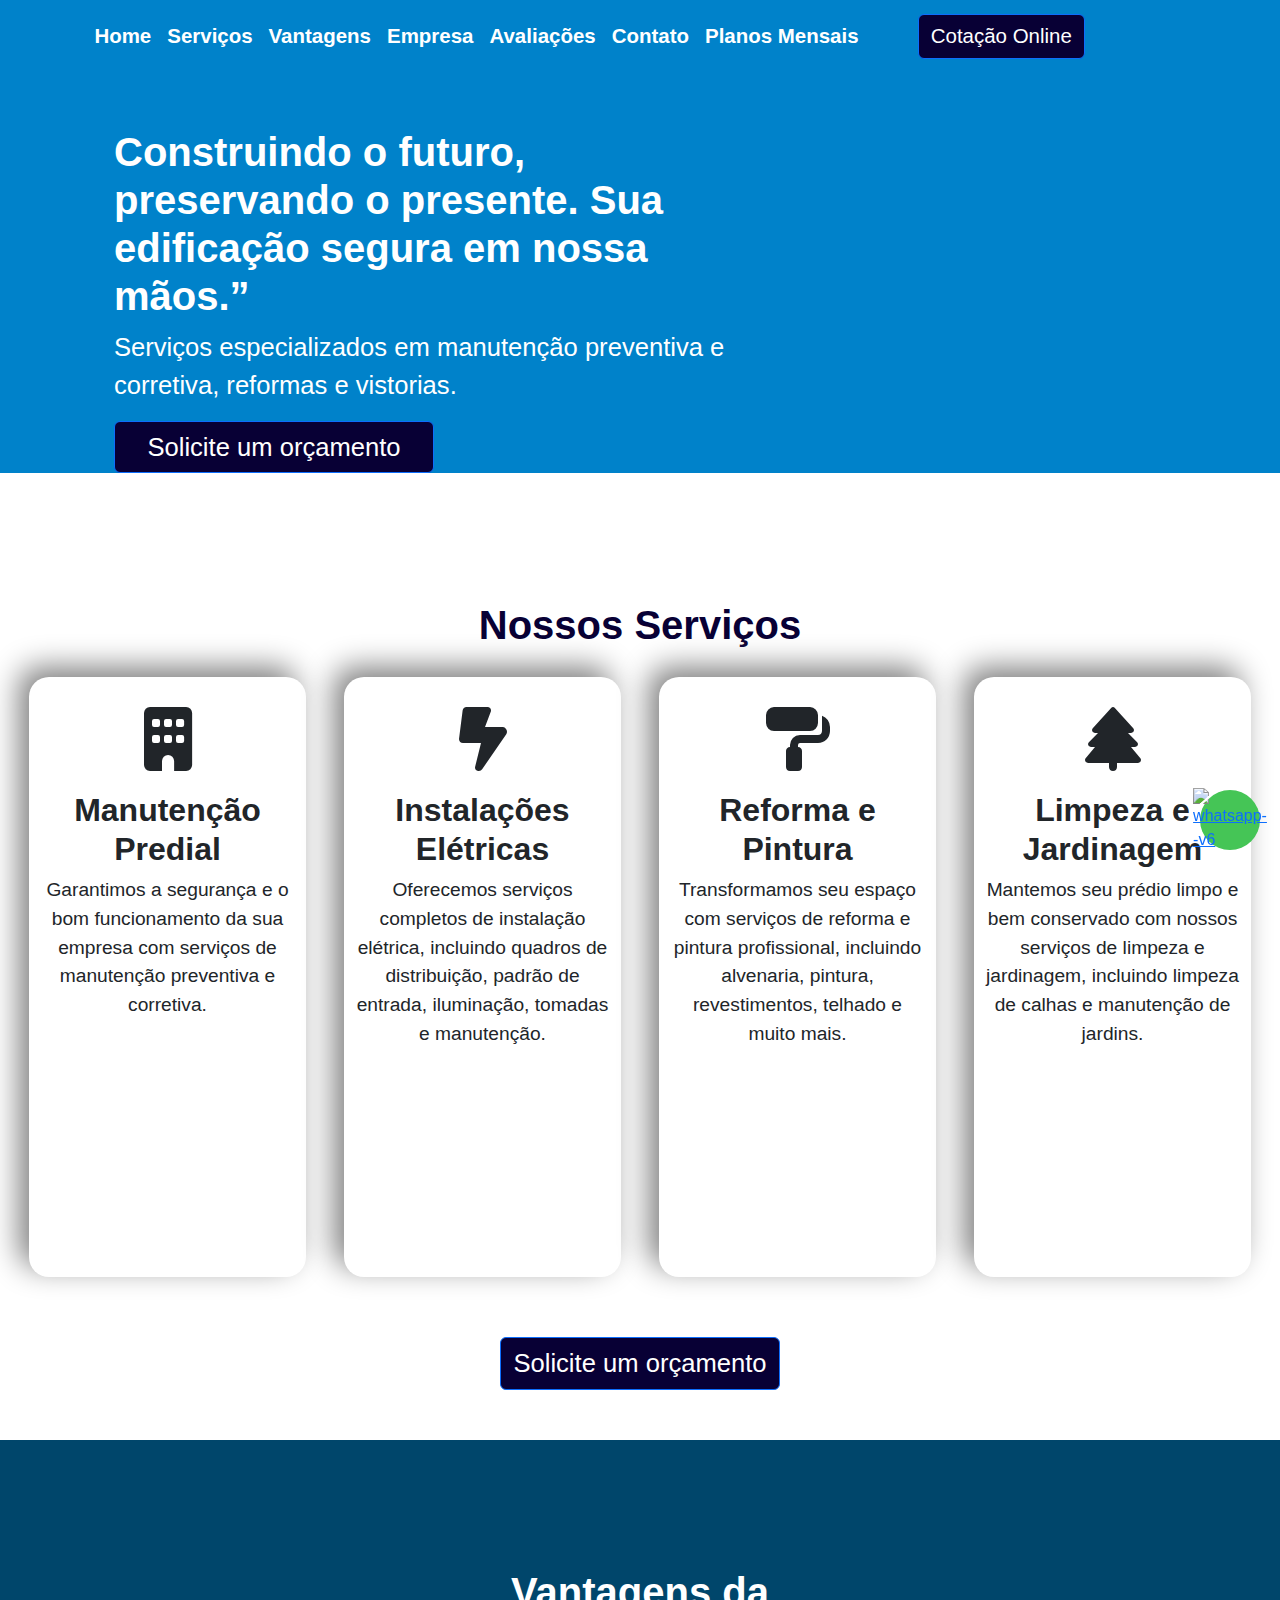
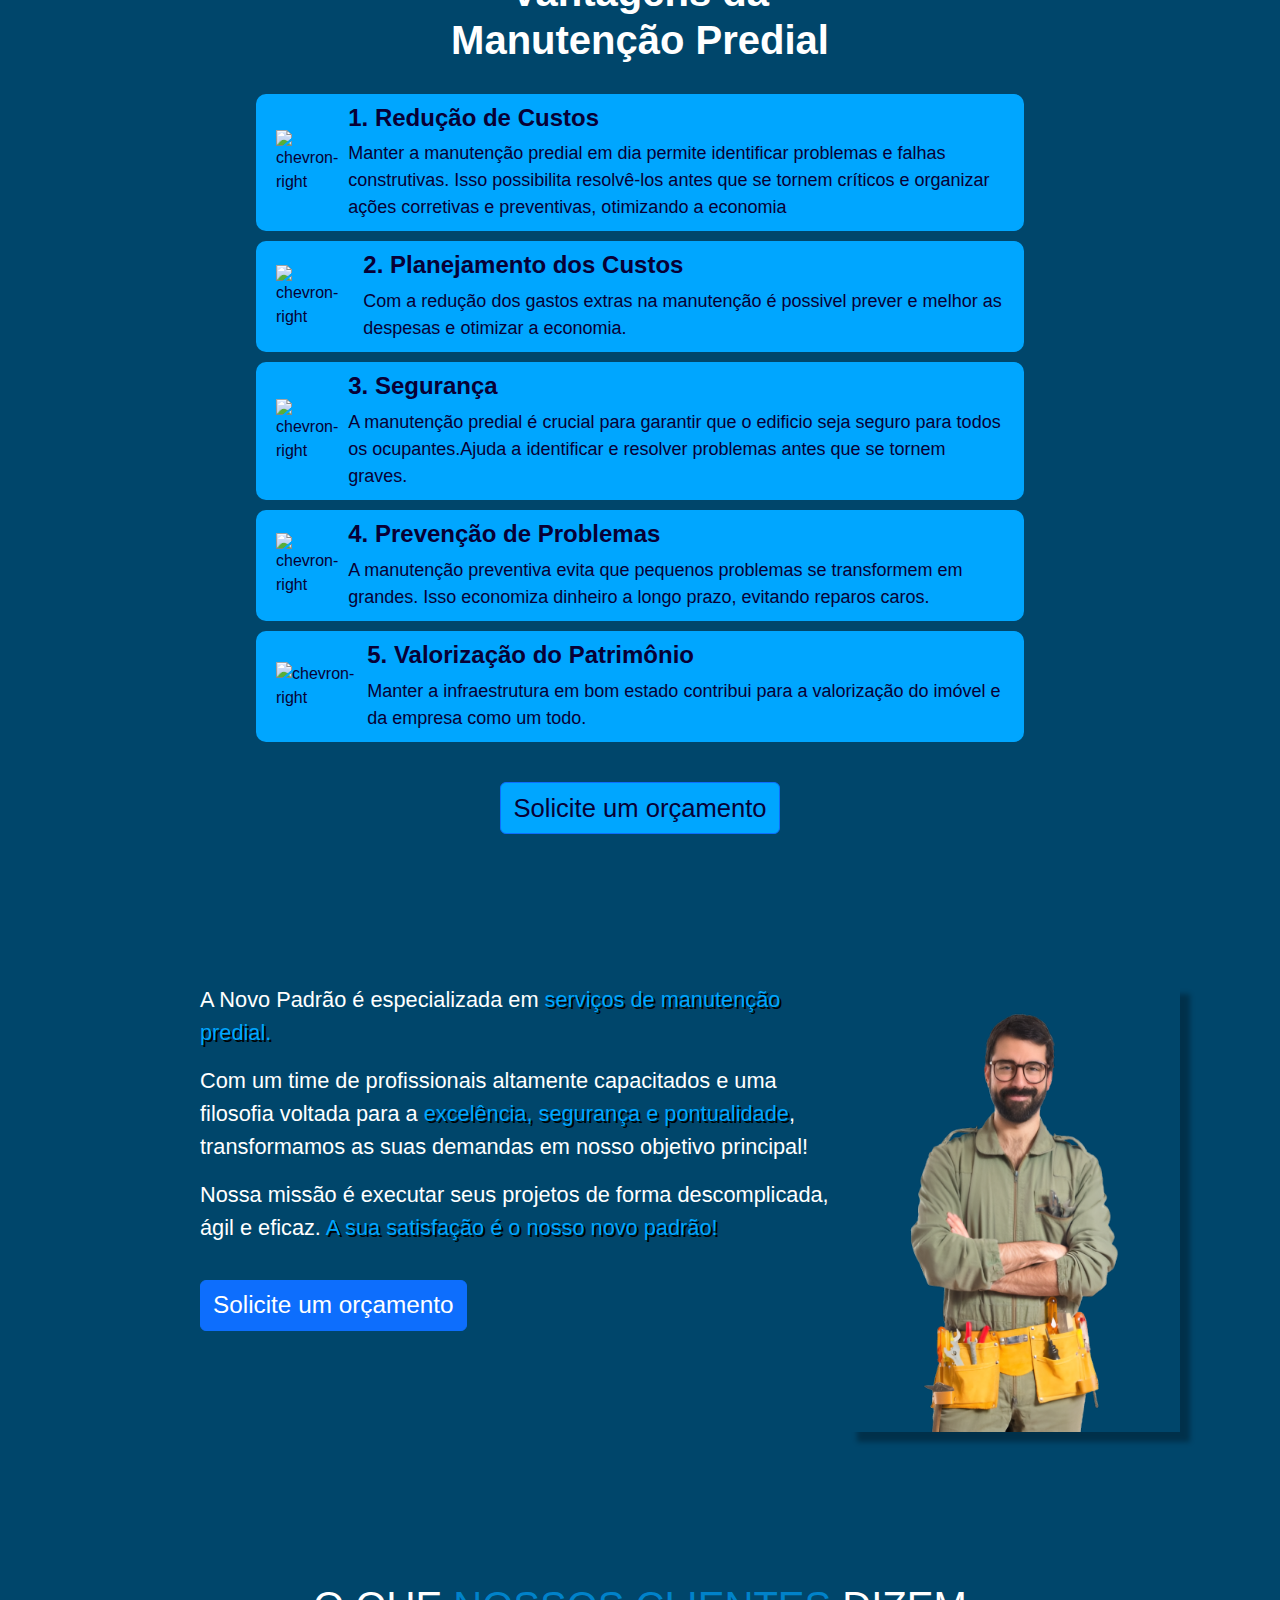
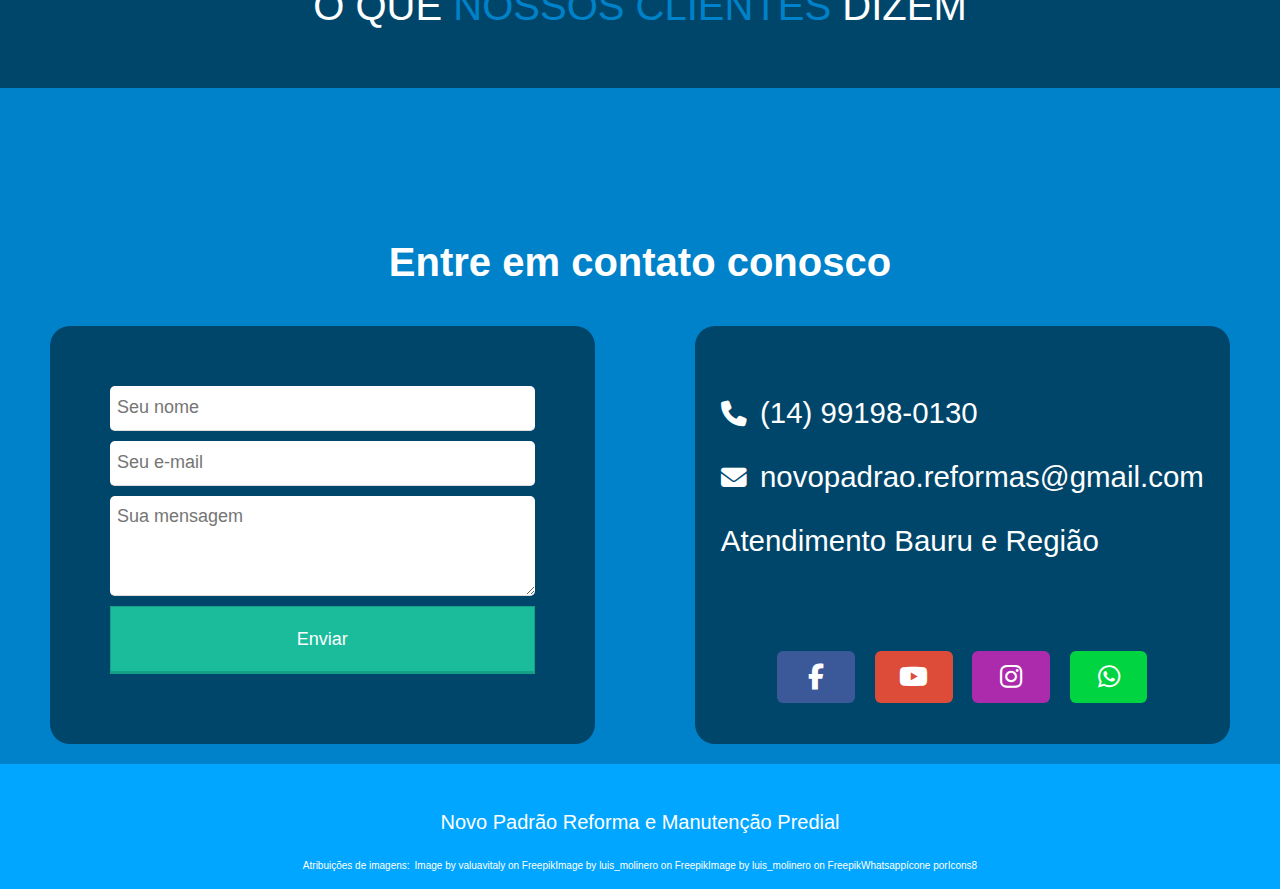
==== commit e5d02a0e: "responsive-test" ====
--- a/index.html
+++ b/index.html
@@ -32,7 +32,7 @@
 
                 <div class="div-logo">
                     <a class="navbar-brand" href="#">
-                        <img src="/images/Logo_1.png" class="logo-nav" alt="">
+                        <img src="/novopadrao.github.io/images/Logo_1.png" class="logo-nav" alt="">
                     </a>
                 </div>
 
@@ -91,7 +91,7 @@
             </div>
 
             <div class="div-superior-img">
-                <img src="/images/trabalhador.png" alt="">
+                <img src="/novopadrao.github.io/images/trabalhador.png" alt="">
             </div>
         </div>
 
@@ -493,7 +493,7 @@
                 target="_blank" href="https://icons8.com">Icons8</a>
         </div>
     </div>
-    <script src="/js/script.js"></script>
+    <script src="/novopadrao.github.io/js/script.js"></script>
     <script src="https://static.elfsight.com/platform/platform.js" data-use-service-core defer></script>
 
 
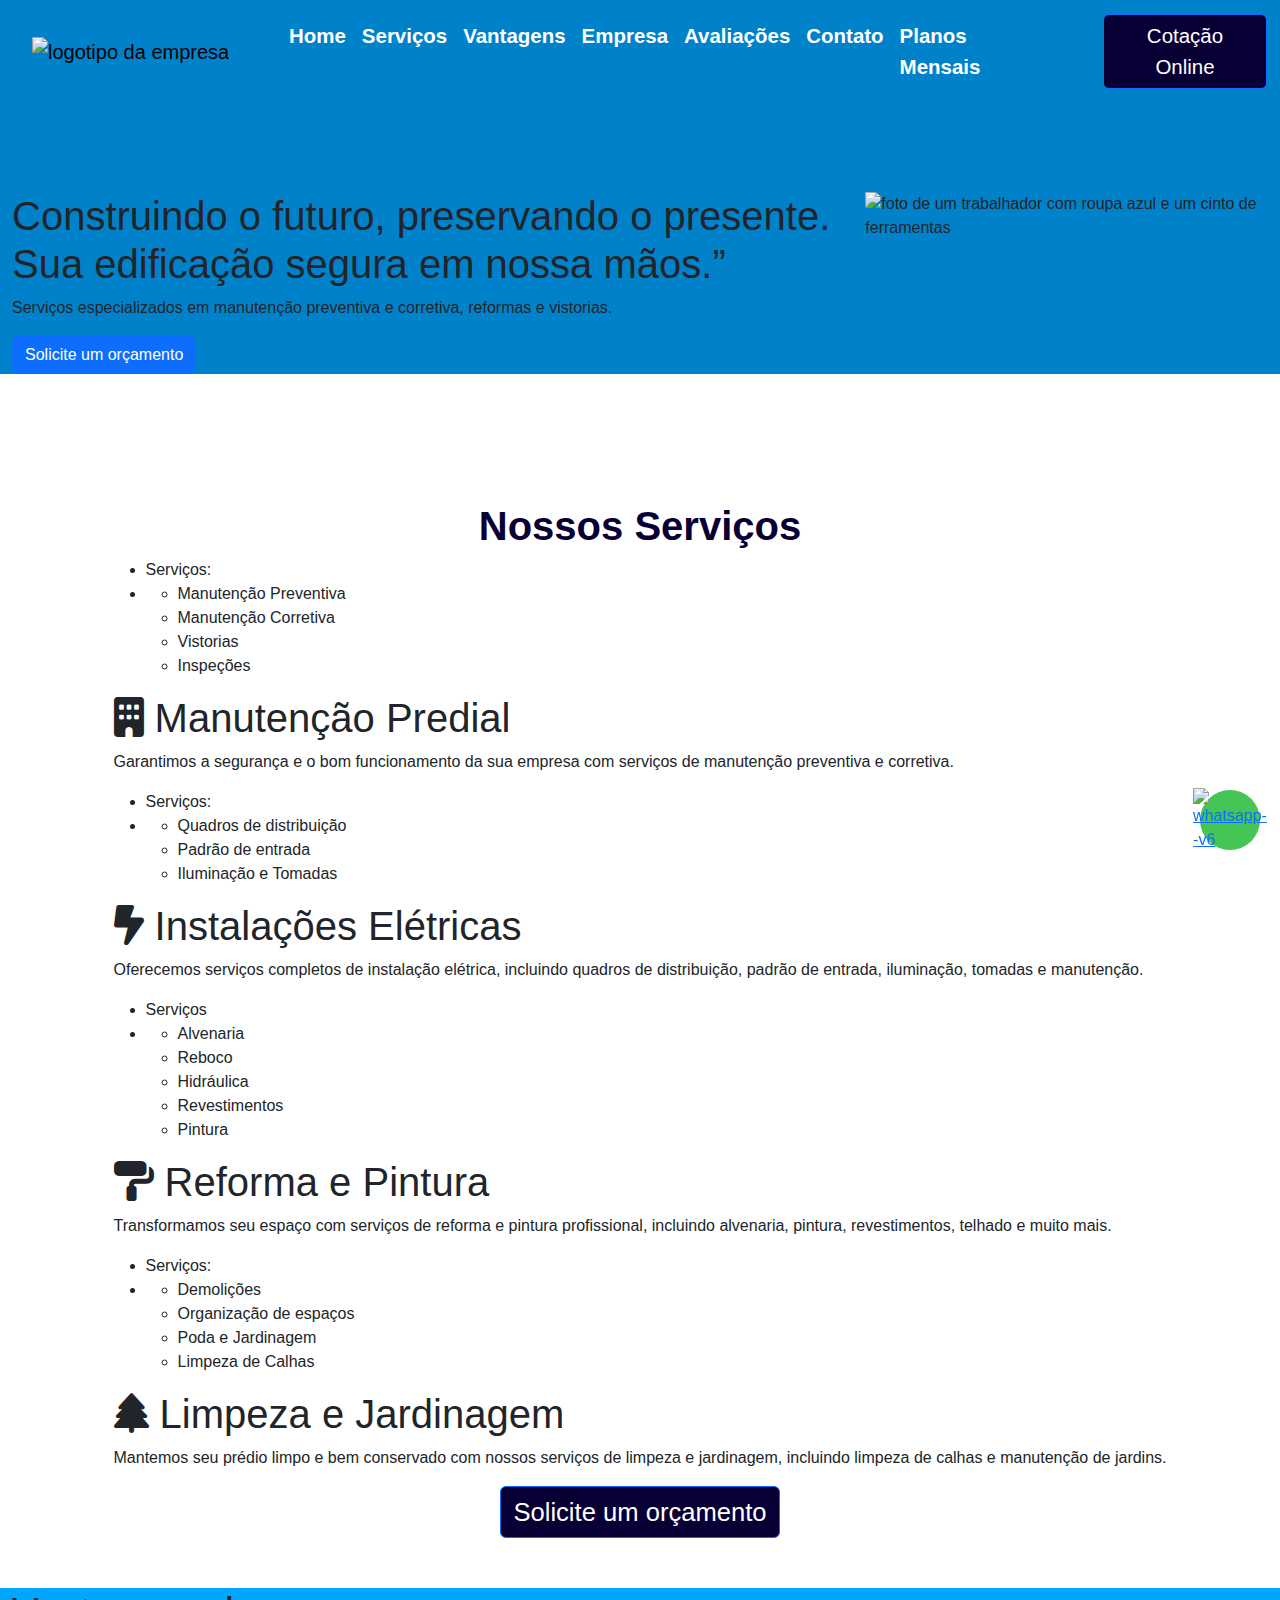
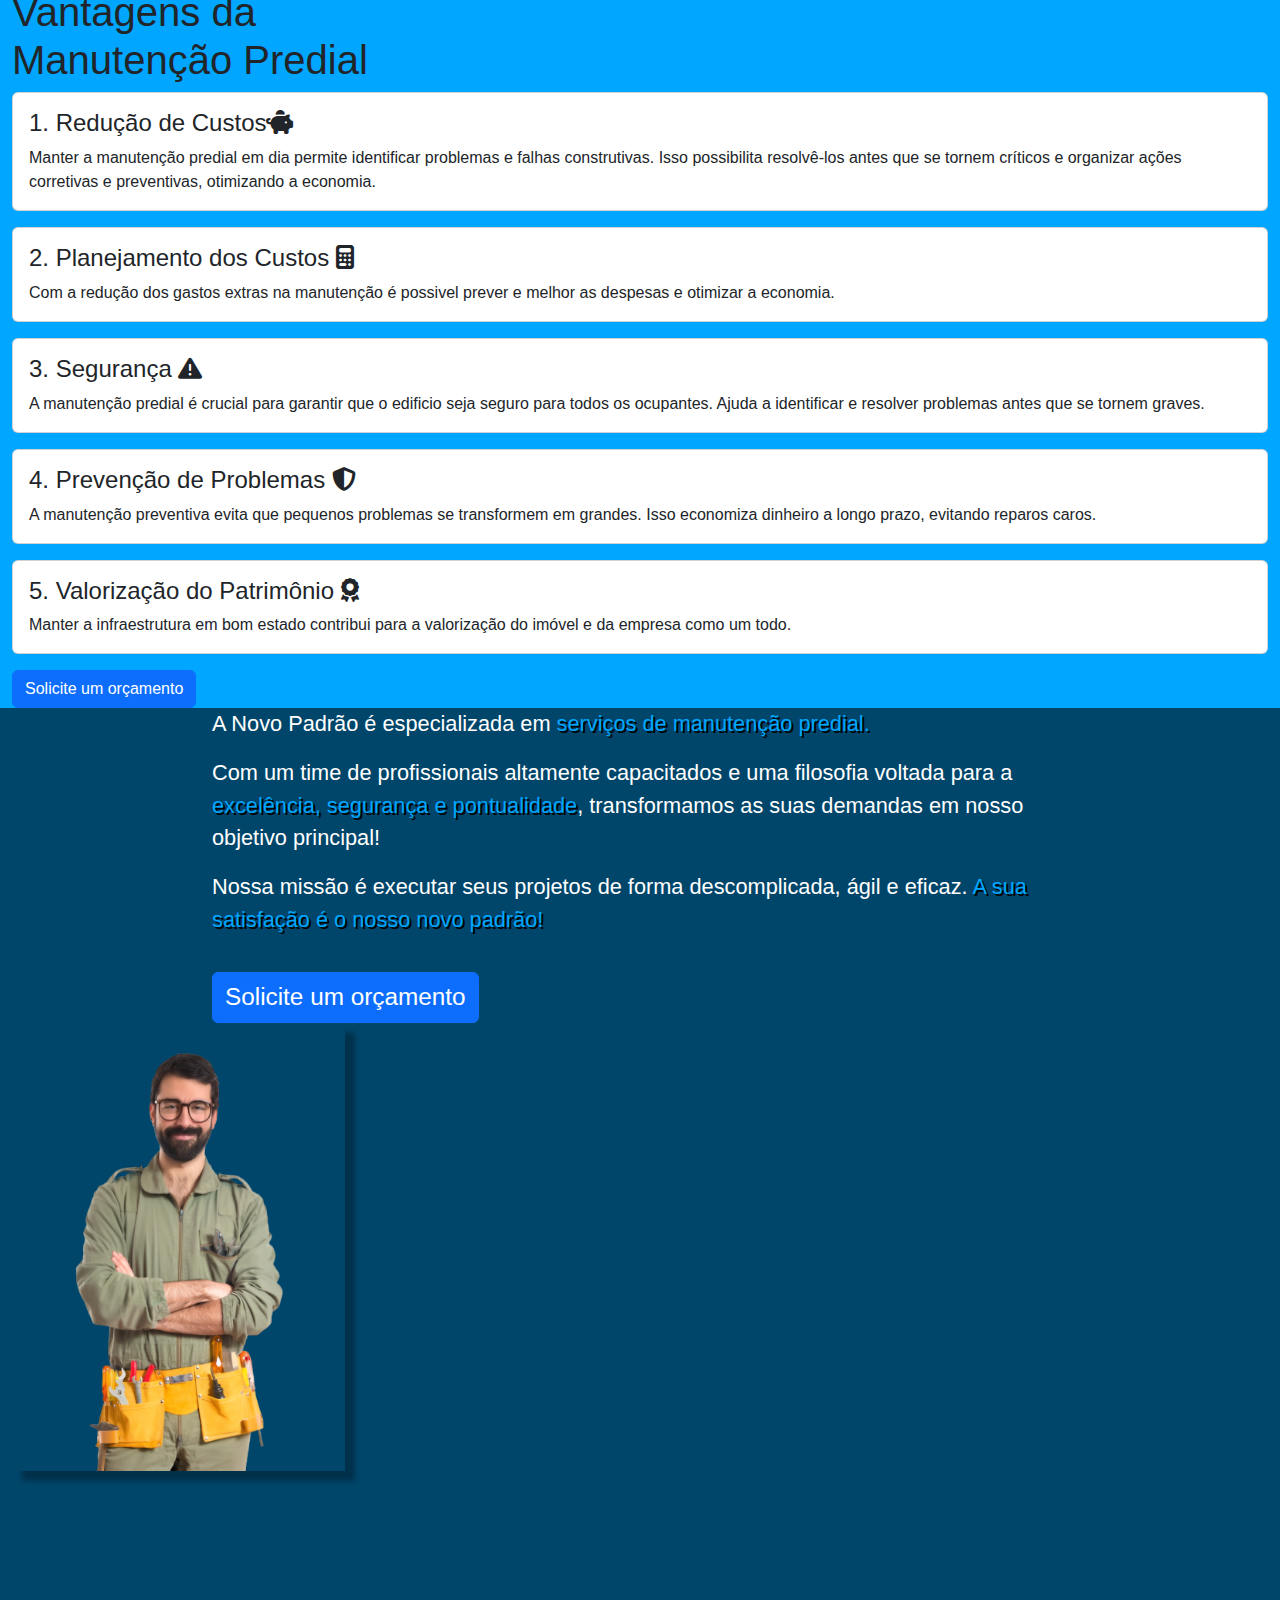
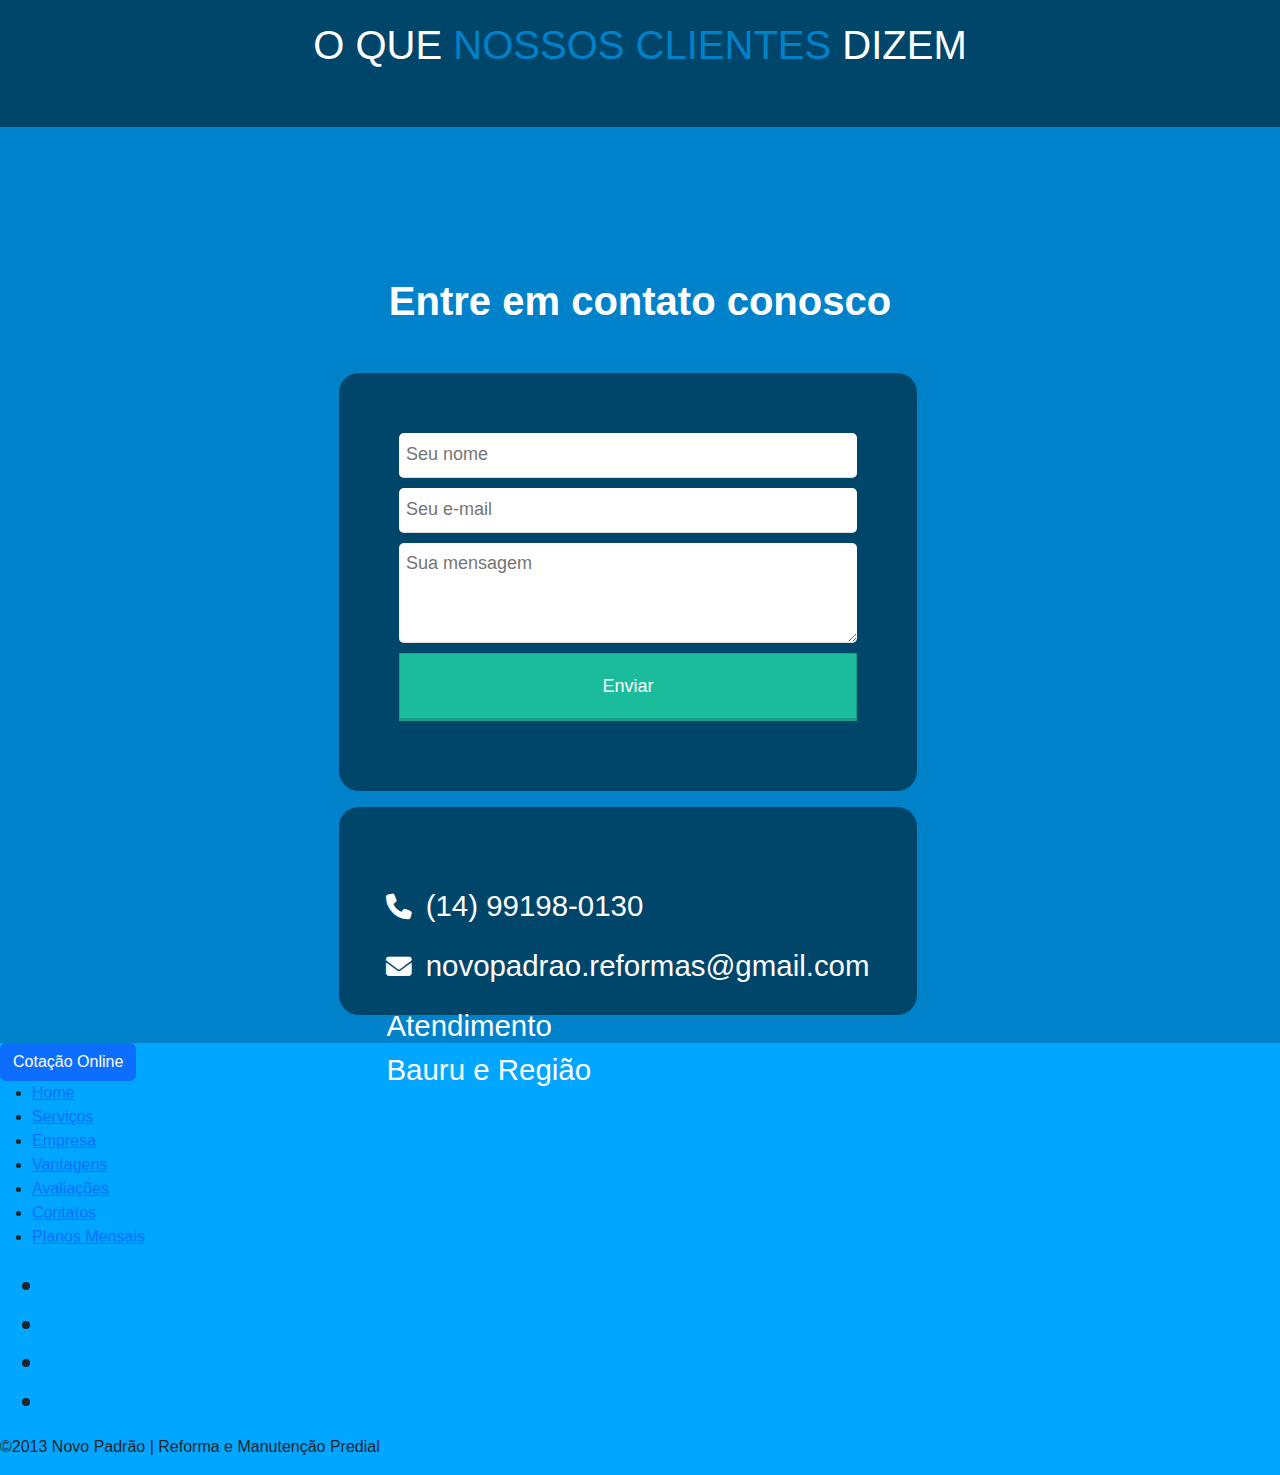
==== commit 0a9df0eb: "teste-style" ====
--- a/index.html
+++ b/index.html
@@ -12,7 +12,7 @@
     <link rel="stylesheet" href="https://cdnjs.cloudflare.com/ajax/libs/font-awesome/6.5.1/css/all.min.css"
         crossorigin="anonymous" referrerpolicy="no-referrer" />
 
-    <link rel="stylesheet" href="/css/style.css">
+    <link rel="stylesheet" href="css/style.css">
 
 
     <title>Novo Padrão</title>
@@ -24,60 +24,80 @@
 </style>
 
 <body>
-    <div class="space"></div>
-    <div class="navbar-superior">
-
-        <nav class="navbar navbar-expand-lg bg-body-tertiary fixed-top">
-            <div class="container-fluid nav-bar d-flex align-items-end">
-
-                <div class="div-logo">
-                    <a class="navbar-brand" href="#">
-                        <img src="/novopadrao.github.io/images/Logo_1.png" class="logo-nav" alt="">
-                    </a>
-                </div>
-
-                <button class="navbar-toggler" type="button" data-bs-toggle="collapse" data-bs-target="#navbarNav"
-                    aria-controls="navbarNav" aria-expanded="false" aria-label="Toggle navigation">
-                    <i class="fas fa-bars"></i>
-                </button>
-
-                <div class="collapse navbar-collapse" id="navbarNav">
-                    <ul class="navbar-nav">
-                        <li class="nav-item">
-                            <a class="nav-link active" href="#">Home</a>
-                        </li>
-                        <li class="nav-item">
-                            <a class="nav-link " href="#div-services">Serviços</a>
-                        </li>
-                        <li class="nav-item">
-                            <a class="nav-link" href="#vantagens">Vantagens</a>
-                        </li>
-                        <li class="nav-item">
-                            <a class="nav-link" href="#company">Empresa</a>
-                        </li>
-                        <li class="nav-item">
-                            <a class="nav-link" href="#assessment">Avaliações</a>
-                        </li>
-                        <li class="nav-item">
-                            <a class="nav-link" href="#contact">Contato</a>
-                        </li>
-                        <li class="nav-item">
-                            <a class="nav-link " aria-current="page" href="#">Planos Mensais </a>
-                        </li>
-                    </ul>
-                    <a href="#">
-                        <button class="btn btn-primary btn-nav">Cotação Online</button>
-                    </a>
-                </div>
-            </div>
-        </nav>
-
-
-        <!-- Body superior -->
-
-        <div id="div-superior">
-
-            <div class="div-superior-text">
+
+
+    <nav class="navbar navbar-expand-lg bg-body-tertiary ">
+
+        <div class="nav-bar container-fluid  fixed-top align-items-center">
+
+            <div class="div-logo">
+                <a class="navbar-brand" href="#">
+                    <img src="/images/Logo2.png" class="logo-nav img-fluid" alt="logotipo da empresa">
+                </a>
+            </div>
+
+            <button class="navbar-toggler" type="button" data-bs-toggle="collapse" data-bs-target="#navbarNav"
+                aria-controls="navbarNav" aria-expanded="false" aria-label="Toggle navigation">
+                <i class="fas fa-bars"></i>
+            </button>
+
+            <div class="collapse navbar-collapse" id="navbarNav">
+                <ul class="navbar-nav">
+                    <li class="nav-item">
+                        <a class="nav-link active" href="#">Home</a>
+                    </li>
+                    <li class="nav-item">
+                        <a class="nav-link " href="#div-services">Serviços</a>
+                    </li>
+                    <li class="nav-item">
+                        <a class="nav-link" href="#benefits">Vantagens</a>
+                    </li>
+                    <li class="nav-item">
+                        <a class="nav-link" href="#description">Empresa</a>
+                    </li>
+                    <li class="nav-item">
+                        <a class="nav-link" href="#assessment">Avaliações</a>
+                    </li>
+                    <li class="nav-item">
+                        <a class="nav-link" href="#contact">Contato</a>
+                    </li>
+                    <li class="nav-item">
+                        <a class="nav-link " aria-current="page" href="/pages/plans.html" target="_blank">Planos Mensais </a>
+                    </li>
+                </ul>
+                <a href="/pages/price.html" target="_blank">
+                    <button class="btn btn-primary btn-nav">Cotação Online</button>
+                </a>
+            </div>
+        </div>
+    </nav>
+
+
+    <!-- Icone whatsapp -->
+    <div class="whatsapp-div">
+        <a href="https://wa.me/5514991980130?text=Gostaria de mais informações!" target="_blank">
+            <img width="480" height="480" src="https://img.icons8.com/color/480/000000/whatsapp--v6.png"
+                class="whatsapp-img" alt="whatsapp--v6" />
+        </a>
+    </div>
+
+    <!-- Icone para o topo -->
+    <div class="arrowTop-div">
+        <a href="#" target="">
+
+            <i class="fa-solid fa-chevron-up"></i>
+            <p>Topo</p>
+
+        </a>
+    </div>
+
+    <!-- Body superior -->
+
+    <div id="div-superior" class="container-fluid">
+
+        <div class="superior-flex row">
+
+            <div class="superior-text col-xs-12 col-sm-8 col-md-8 col-lg-8">
                 <h1>
                     Construindo o futuro, preservando o presente. Sua edificação segura em nossa mãos.”
                 </h1>
@@ -90,216 +110,312 @@
                 </a>
             </div>
 
-            <div class="div-superior-img">
-                <img src="/novopadrao.github.io/images/trabalhador.png" alt="">
-            </div>
-        </div>
-
-    </div>
-    <div class="whatsapp-div">
-        <a href="https://wa.me/5514991980130?text=Gostaria de mais informações!" target="_blank">
-            <img width="480" height="480" src="https://img.icons8.com/color/480/000000/whatsapp--v6.png"
-                class="whatsapp-img" alt="whatsapp--v6" />
-        </a>
+            <div class="superior-img col-xs-12 col-sm-4 col-md-4 col-lg-4">
+                <img src="/images/trabalhador.png" alt="foto de um trabalhador com roupa azul e um cinto de ferramentas"
+                    class="img-fluid">
+            </div>
+        </div>
+
     </div>
 
 
     <!-- Div de Serviços -->
 
-    <div id="div-services">
-
-        <div class="service-title">
-
-            <h1>Nossos Serviços</h1>
-
-        </div>
-
-        <div class="service-itens">
-
-            <div class="service-itens">
-
-                <div class="service-item">
-                    <div class="service-title">
-                        <i class="fa-solid fa-building"></i>
-                        <h3>Manutenção <br> Predial</h3>
-                    </div>
-                    <div class="service-content">
-                        <span>Garantimos a segurança e o bom funcionamento da sua empresa com serviços de manutenção preventiva e corretiva.</span>
-                    </div>
-                </div>
-            
-                <div class="service-item">
-                    <div class="service-title">
+    <div id="div-services" class="container-fluid">
+
+
+
+        <div class="service-title ">
+
+            <h1 class="">Nossos Serviços</h1>
+
+        </div>
+
+        <div class="service-container">
+
+            <div class="card-service ">
+
+                <div class="meta">
+                    <div class="photo" style="background-image: url(/images/background-manutencao.jpg)">
+                    </div>
+
+                    <ul class="details">
+                        <li class="author">
+                            Serviços:
+                        </li>
+                        <li class="tags">
+                            <ul>
+                                <li>Manutenção Preventiva</li>
+                                <li>Manutenção Corretiva</li>
+                                <li>Vistorias</li>
+                                <li>Inspeções</li>
+                            </ul>
+                        </li>
+                    </ul>
+                </div>
+                <div class="description predio">
+
+                    <h1 class="">
+
+                        <i class=" fa-solid fa-building"></i>
+                        Manutenção Predial
+                    </h1>
+
+                    <p>
+                        Garantimos a segurança e o bom funcionamento da sua empresa com serviços de
+                        manutenção
+                        preventiva e corretiva.
+                    </p>
+
+                </div>
+            </div>
+
+            <div class="card-service alt">
+
+                <div class="meta">
+
+                    <div class="photo" style="background-image: url(/images/background-eletrica.jpg)">
+                    </div>
+
+                    <ul class="details">
+                        <li class="author">
+                            Serviços:
+                        </li>
+
+                        <li class="tags">
+                            <ul>
+                                <li>Quadros de distribuição</li>
+                                <li>Padrão de entrada</li>
+                                <li>Iluminação e Tomadas</li>
+                            </ul>
+                        </li>
+                    </ul>
+
+                </div>
+
+                <div class="description eletric">
+
+                    <h1>
                         <i class="fa-solid fa-bolt-lightning"></i>
-                        <h3>Instalações <br>Elétricas</h3>
-                    </div>
-                    <div class="service-content">
-                        <span>Oferecemos serviços completos de instalação elétrica, incluindo quadros de distribuição, padrão de entrada, iluminação, tomadas e manutenção.</span>
-                    </div>
-                </div>
-            
-                <div class="service-item">
-                    <div class="service-title">
+                        Instalações Elétricas
+
+                    </h1>
+
+                    <p>
+                        Oferecemos serviços completos de instalação elétrica, incluindo
+                        quadros de distribuição,
+                        padrão de entrada, iluminação, tomadas e manutenção.
+                    </p>
+
+                </div>
+            </div>
+
+            <div class="card-service">
+                <div class="meta">
+                    <div class="photo" style="background-image: url(/images/background-pintor.jpg)">
+                    </div>
+                    <ul class="details">
+                        <li class="author">
+                            Serviços
+                        </li>
+
+                        <li class="tags">
+                            <ul>
+                                <li>Alvenaria</li>
+                                <li>Reboco</li>
+                                <li>Hidráulica</li>
+                                <li>Revestimentos</li>
+                                <li>Pintura</li>
+                            </ul>
+                        </li>
+                    </ul>
+                </div>
+                <div class="description paint">
+                    <h1>
                         <i class="fa-solid fa-paint-roller"></i>
-                        <h3>Reforma e <br>Pintura</h3>
-                    </div>
-                    <div class="service-content">
-                        <span>Transformamos seu espaço com serviços de reforma e pintura profissional, incluindo alvenaria, pintura, revestimentos, telhado e muito mais.</span>
-                    </div>
-                </div>
-            
-                <div class="service-item">
-                    <div class="service-title">
+                        Reforma e Pintura
+                    </h1>
+
+
+                    <p>
+                        Transformamos seu espaço com serviços de reforma e pintura
+                        profissional, incluindo alvenaria, pintura, revestimentos, telhado e muito mais.
+                    </p>
+                </div>
+            </div>
+
+            <div class="card-service alt">
+                <div class="meta">
+                    <div class="photo" style="background-image: url(/images/background-jardinagem.jpg)">
+                    </div>
+                    <ul class="details">
+                        <li class="author">
+                            Serviços:
+                        </li>
+
+                        <li class="tags">
+                            <ul>
+                                <li>Demolições</li>
+                                <li>Organização de espaços</li>
+                                <li>Poda e Jardinagem</li>
+                                <li>Limpeza de Calhas</li>
+                            </ul>
+                        </li>
+                    </ul>
+                </div>
+                <div class="description garden">
+                    <h1>
                         <i class="fa-solid fa-tree"></i>
-                        <h3>Limpeza e <br>Jardinagem</h3>
-                    </div>
-                    <div class="service-content">
-                        <span>Mantemos seu prédio limpo e bem conservado com nossos serviços de limpeza e jardinagem, incluindo limpeza de calhas e manutenção de jardins.</span>
-                    </div>
-                </div>
-            
-            </div>
-            
-
-
-        </div>
-        <a href="#contact">
-            <button class="btn btn-primary">Solicite um orçamento</button>
-        </a>
-    </div>
-
-
-    <div class="background-blue">
-        <!-- Vantagens da manutenção predial -->
-
-        <div id="vantagens">
-
-            <div class="vantagens-title">
-
-                <h1>Vantagens da <br>Manutenção Predial</h1>
-
-            </div>
-
-            <div class="vantagens-itens">
-
-                <div class="vantagem-item">
-
-                    <div class="vantagem-check">
-
-                        <img src="https://img.icons8.com/pulsar-line/48/000000/chevron-right.png" alt="chevron-right" />
-                    </div>
-
-                    <div class="vantagem-text">
-
-                        <h4>1. Redução de Custos</h4>
-                        <span>
-                            Manter a manutenção predial em dia permite identificar problemas e falhas construtivas. Isso
-                            possibilita resolvê-los antes que se tornem críticos e organizar ações corretivas e
-                            preventivas,
-                            otimizando a economia
-                        </span>
-
-                    </div>
-                </div>
-
-                <div class="vantagem-item">
-
-                    <div class="vantagem-check">
-
-                        <img src="https://img.icons8.com/pulsar-line/48/000000/chevron-right.png" alt="chevron-right" />
-                    </div>
-
-                    <div class="vantagem-text">
-
-                        <h4>2. Planejamento dos Custos</h4>
-                        <span>
-                            Com a redução dos gastos extras na manutenção é possivel prever e melhor as despesas e
-                            otimizar
-                            a economia.
-                        </span>
-
-                    </div>
-                </div>
-
-                <div class="vantagem-item">
-
-                    <div class="vantagem-check">
-
-                        <img src="https://img.icons8.com/pulsar-line/48/000000/chevron-right.png" alt="chevron-right" />
-                    </div>
-
-                    <div class="vantagem-text">
-
-                        <h4>3. Segurança</h4>
-                        <span>
-                            A manutenção predial é crucial para garantir que o edificio seja seguro para todos os
-                            ocupantes.Ajuda a identificar e resolver problemas antes que se tornem graves.
-                        </span>
-
-                    </div>
-                </div>
-
-                <div class="vantagem-item">
-
-                    <div class="vantagem-check">
-
-                        <img src="https://img.icons8.com/pulsar-line/48/000000/chevron-right.png" alt="chevron-right" />
-                    </div>
-
-                    <div class="vantagem-text">
-
-                        <h4>4. Prevenção de Problemas</h4>
-
-                        <span>
-                            A manutenção preventiva evita que pequenos problemas se transformem em grandes. Isso
-                            economiza
-                            dinheiro a longo prazo, evitando reparos caros.
-                        </span>
-
-                    </div>
-                </div>
-
-                <div class="vantagem-item">
-
-                    <div class="vantagem-check">
-
-                        <img src="https://img.icons8.com/pulsar-line/48/000000/chevron-right.png" alt="chevron-right" />
-                    </div>
-
-                    <div class="vantagem-text">
-
-                        <h4>5. Valorização do Patrimônio</h4>
-                        <span>
-                            Manter a infraestrutura em bom estado contribui para a valorização do imóvel e da empresa
-                            como
-                            um todo.
-                        </span>
-
-                    </div>
-                </div>
-
-
-
-
-            </div>
+                        Limpeza e Jardinagem
+                    </h1>
+
+
+                    <p>
+                        Mantemos seu prédio limpo e bem conservado com nossos serviços de
+                        limpeza e jardinagem,
+                        incluindo limpeza de calhas e manutenção de jardins.
+                    </p>
+
+                </div>
+            </div>
+
+        </div>
+
+
+        <div class="service-button">
             <a href="#contact">
-                <button class="btn btn-primary">Solicite um orçamento</button></a>
-
-        </div>
-
-        <div id="company"></div>
-
-
-
-        <!-- Descrição da empresa -->
-
-        <div id="description">
-
-            <div class="description-text ">
+                <button class="btn btn-primary">Solicite um orçamento</button>
+            </a>
+        </div>
+
+    </div>
+
+    <!-- Vantagens da manutenção predial -->
+
+    <div id="benefits" class="container-fluid">
+
+        <div class="benefits-title">
+
+            <h1>Vantagens da <br>Manutenção Predial</h1>
+
+        </div>
+
+        <div class="benefits-itens">
+
+            <div class="row">
+
+                <div class="col-sm-12  mb-3">
+                    <div class="card card-benefits">
+                        <div class="card-body">
+                            <h4 class="card-title">
+                                1. Redução de Custos<i class="fas fa-piggy-bank"></i>
+                            </h4>
+                            <p class="card-text"> Manter a manutenção predial em dia permite identificar problemas e
+                                falhas construtivas. Isso
+                                possibilita resolvê-los antes que se tornem críticos e organizar ações corretivas e
+                                preventivas,
+                                otimizando a economia.
+                            </p>
+
+                        </div>
+                    </div>
+                </div>
+
+                <div class="col-sm-12  mb-3">
+                    <div class="card card-benefits">
+                        <div class="card-body">
+                            <h4 class="card-title">2. Planejamento dos Custos <i class="fa-solid fa-calculator"></i>
+                            </h4>
+                            <p class="card-text">Com a redução dos gastos extras na manutenção é possivel prever e
+                                melhor as despesas e
+                                otimizar
+                                a economia.
+                            </p>
+
+                        </div>
+                    </div>
+                </div>
+
+                <div class="col-sm-12  mb-3">
+                    <div class="card card-benefits">
+                        <div class="card-body">
+                            <h4 class="card-title">3. Segurança
+
+                                <i class="fas fa-exclamation-triangle"></i>
+                            </h4>
+
+                            <p class="card-text"> A manutenção predial é crucial para garantir que o edificio seja
+                                seguro para todos os
+                                ocupantes. Ajuda a identificar e resolver problemas antes que se tornem graves.
+
+                            </p>
+
+                        </div>
+                    </div>
+                </div>
+
+                <div class="col-sm-12  mb-3">
+                    <div class="card card-benefits">
+                        <div class="card-body">
+
+                            <h4 class="card-title">4. Prevenção de Problemas
+
+
+                                <i class="fas fa-shield-alt"></i>
+
+
+                            </h4>
+                            <p class="card-text">
+                                A manutenção preventiva evita que pequenos problemas se transformem em grandes. Isso
+                                economiza
+                                dinheiro a longo prazo, evitando reparos caros.
+                            </p>
+
+                        </div>
+                    </div>
+                </div>
+
+                <div class="col-sm-12  mb-3">
+                    <div class="card card-benefits">
+                        <div class="card-body">
+                            <h4 class="card-title">5. Valorização do Patrimônio
+                                <i class="fas fa-award"></i>
+
+                            </h4>
+                            <p class="card-text">
+
+                                Manter a infraestrutura em bom estado contribui para a valorização do imóvel e da
+                                empresa
+                                como
+                                um todo.
+                            </p>
+
+                        </div>
+                    </div>
+                </div>
+
+            </div>
+
+        </div>
+
+        <div class="benefits-button">
+
+            <a href="#contact">
+                <button class="btn btn-primary">Solicite um orçamento</button>
+            </a>
+        </div>
+    </div>
+
+
+    <!-- Descrição da empresa -->
+
+    <div id="description" class="container-fluid">
+
+        <div class="description-flex row">
+
+            <div class="description-text col-xs-12 col-sm-6 col-md-8 ">
 
                 <div class="description-p">
-
-
 
                     <div>
                         <p>
@@ -324,178 +440,207 @@
 
 
                 </div>
-                <a href="#contact">
-                    <button class="btn btn-primary">Solicite um orçamento</button>
-                </a>
-
-            </div>
-
-            <div class="description-img">
-
-                <img src="/images/trabalhador8.png" alt="">
-
-            </div>
-
-        </div>
-
-
-        <!-- Avaliação de Clientes -->
-
-        <div id="assessment">
-
-            <div class="assessment-title">
-                <h1>O QUE <span>NOSSOS CLIENTES</span> DIZEM</h1>
-            </div>
-
-            <div class="elfsight-app-7fdc5f32-df4d-4039-8c8b-a84458113fd7 assessment-carroussel" data-elfsight-app-lazy>
-            </div>
-        </div>
-
-    </div>
+
+                <div class="company-button">
+
+                    <a href="#contact">
+                        <button class="btn btn-primary">Solicite um orçamento</button>
+                    </a>
+                </div>
+            </div>
+
+            <div class="description-img  col-xs-12 col-sm-6 col-md-4">
+
+                <img src="/images/trabalhador8.png" class="img-fluid" alt="">
+
+            </div>
+        </div>
+    </div>
+
+
+
+
+    <!-- Avaliação de Clientes -->
+
+    <div id="assessment">
+
+        <div class="assessment-title">
+            <h1>O QUE <span>NOSSOS CLIENTES</span> DIZEM</h1>
+        </div>
+
+        <div id="carroussel-assessment" class="elfsight-app-7fdc5f32-df4d-4039-8c8b-a84458113fd7 assessment-carroussel"
+            data-elfsight-app-lazy>
+        </div>
+
+
+    </div>
+
+
 
     <!-- Contact -->
     <div id="contact">
         <h1>Entre em contato conosco</h1>
-        <div class="contact-div">
-
-
-            <div class="contact-form ">
-
-
-                <form id="myform">
-
-
-                    <input type="text" id="fname" placeholder="Seu nome">
-
-                    <input type="text" id="email" placeholder="Seu e-mail">
-
-                    <textarea id="mensagem" placeholder="Sua mensagem"></textarea>
-
-                    <button type="submit">Enviar</button>
-
-                </form>
-
-                <div id="loading" style="display: none;">
-                    <div class="loader"></div>
-                </div>
-                <div id="messageSent" style="display: none;">
-                    <div class="messageText">
-                        <i class="fa-regular fa-thumbs-up"></i><br>
-                        Mensagem enviada!
-                    </div>
-
-                </div>
-            </div>
-
-            <div class="contact-text ">
-
-                <div class="contacts-list ">
-
-                    <a href="tel:+5514991980130">
-
-                        <p>
-                            <i class="fas fa-phone "></i> (14) 99198-0130
-                        </p>
-                    </a>
-
-                    <a href="mailto:novopadrao.reformas@gmail.com">
-
-                        <p>
-                            <i class="fas fa-envelope "></i>
-                            novopadrao.reformas@gmail.com
-                        </p>
-                    </a>
-
-                    <div class="atendimento">
-                        <div>
-                            <p class="">Atendimento Bauru e Região
-
-                            </p>
-                        </div>
-                        <div>
-                            <a href="">
-                                <p class="atendimento-hidden">*Verifique as condições</p>
+
+        <div class="container-fluid">
+
+            <div class="contact-div row">
+
+                <div class="contact-form col-sm-6 col-md-6 m-2">
+                    <form id="myform">
+
+                        <input type="text" id="fname" placeholder="Seu nome">
+
+                        <input type="text" id="email-form" placeholder="Seu e-mail">
+
+                        <textarea id="mensagem" placeholder="Sua mensagem"></textarea>
+
+                        <button type="submit">Enviar</button>
+
+                    </form>
+
+                    <div id="loading" style="display: none;">
+                        <div class="loader"></div>
+                    </div>
+                    <div id="messageSent" style="display: none;">
+                        <div class="messageText">
+                            <i class="fa-regular fa-thumbs-up"></i><br>
+                            Mensagem enviada!
+                        </div>
+
+                    </div>
+                    <div id="messageNotSent" style="display: none;">
+                        <div class="messageNotText">
+                            <i class="fa-regular fa-thumbs-down"></i><br>
+                            Erro no envio da mensagem!
+                        </div>
+
+                    </div>
+                </div>
+
+                <div class="contact-text col-sm-6 col-md-6 m-2">
+                    <div class="contacts-list">
+
+                        <div id="phone">
+                            <a href="tel:+5514991980130">
+                                <p>
+                                    <i class="fas fa-phone phone-icon"></i> (14) 99198-0130
+                                </p>
                             </a>
                         </div>
-                    </div>
-
-                </div>
-
-
-                <div class="container p-4 pb-0 redes-sociais">
-
-                    <!-- Section: Social media -->
-                    <section class="mb-4">
-
-                        <!-- Facebook -->
-                        <a data-mdb-ripple-init class="btn text-white btn-floating m-1 social-icon"
-                            style="background-color: #3b5998;" href="https://www.facebook.com/novopadrao.reformas/"
-                            role="button" target="_blank"><i class="fab fa-facebook-f"></i></a>
-
-
-                        <!-- Youtube -->
-                        <a data-mdb-ripple-init class="btn text-white btn-floating m-1 social-icon"
-                            style="background-color: #dd4b39;" href="https://www.youtube.com/@NovoPadrao" role="button"
-                            target="_blank"><i class="fab fa-youtube"></i></a>
-
-                        <!-- Instagram -->
-                        <a data-mdb-ripple-init class="btn text-white btn-floating m-1 social-icon"
-                            style="background-color: #ac2bac;" href="https://www.instagram.com/novopadrao.reformas/"
-                            target="_blank" role="button"><i class="fab fa-instagram"></i></a>
-
-                        <!-- Whatsapp -->
-                        <a data-mdb-ripple-init class="btn text-white btn-floating m-1 social-icon"
-                            style="background-color: #00d440;"
-                            href="https://wa.me/5514991980130?text=Gostaria de mais informações!" target="_blank"
-                            role="button"><i class="fab fa-whatsapp"></i></a>
-
-                    </section>
-
-                </div>
-
-            </div>
-        </div>
-
-    </div>
+
+                        <div id="email">
+                            <a href="mailto:novopadrao.reformas@gmail.com">
+                                <p>
+                                    <i class="fas fa-envelope email-icon"></i>
+                                    novopadrao.reformas@gmail.com
+                                </p>
+                            </a>
+                        </div>
+
+                        <div class="atendimento">
+                            <div id="atendimento-text" class="atendimento-text">
+                                <p>Atendimento <br> <span> Bauru e Região</span>
+
+                                </p>
+                            </div>
+                            <div id="atendimento-hidden" class="atendimento-hidden">
+                                <a href="">
+                                    <p>*Verifique as condições <br><span>clique aqui</span></p>
+                                </a>
+                            </div>
+                        </div>
+
+                    </div>
+
+                </div>
+
+            </div>
+        </div>
+
+    </div>
+
 
 
     <!-- Body rodape -->
 
-    <div id="div-footer">
-        <footer class=" text-center footer-container">
-            <!-- Grid container -->
-
-            <!-- Grid container -->
-
-            <!-- Copyright -->
-            <div class="text-center p-3">
-                <h5>Novo Padrão Reforma e Manutenção Predial</h5>
-            </div>
-            <!-- Copyright -->
-        </footer>
-
-        <!-- link de  atribuição fotos-->
-        <div class="atribuitions">
-            <p>Atribuições de imagens: </p>
-            <a
-                href="https://www.freepik.com/free-photo/portrait-smiling-handyman-with-tools-isolated-white-wall_11994052.htm#fromView=search&page=2&position=3&uuid=532339ce-76bb-474a-9ff4-5eba49139a4e">Image
-                by valuavitaly on Freepik</a>
-
-            <a
-                href="https://www.freepik.com/free-photo/plumber-pointing-back_1142908.htm#fromView=search&page=3&position=7&uuid=532339ce-76bb-474a-9ff4-5eba49139a4e">Image
-                by luis_molinero on Freepik</a>
-
-            <a
-                href="https://www.freepik.com/free-photo/mechanic-with-glasess_1183628.htm#fromView=search&page=1&position=39&uuid=532339ce-76bb-474a-9ff4-5eba49139a4e">Image
-                by luis_molinero on Freepik</a>
-
-            <a target="_blank" href="https://icons8.com/icon/7OeRNqg6S7Vf/whatsapp">Whatsapp</a> ícone por <a
-                target="_blank" href="https://icons8.com">Icons8</a>
-        </div>
-    </div>
-    <script src="/novopadrao.github.io/js/script.js"></script>
+
+
+
+    <footer class="footer">
+
+        <div class="waves">
+            <div class="wave" id="wave1"></div>
+            <div class="wave" id="wave2"></div>
+            <div class="wave" id="wave3"></div>
+            <div class="wave" id="wave4"></div>
+        </div>
+
+        <div class="btn-footer">
+            <a href="/pages/price.html" target="_blank">
+                <button class="btn btn-primary ">Cotação Online</button>
+            </a>
+        </div>
+
+        <ul class="menu">
+
+            <li class="menu__item"><a class="menu__link" href="#">Home</a></li>
+
+            <li class="menu__item"><a class="menu__link" href="#div-services">Serviços</a></li>
+
+            <li class="menu__item"><a class="menu__link" href="#description">Empresa</a></li>
+
+            <li class="menu__item"><a class="menu__link" href="#vantagens">Vantagens</a></li>
+
+            <li class="menu__item"><a class="menu__link" href="#assessment">Avaliações</a></li>
+
+            <li class="menu__item"><a class="menu__link" href="#contact">Contatos</a></li>
+
+            <li class="menu__item"><a class="menu__link" href="/pages/plans.html">Planos Mensais </a></li>
+
+        </ul>
+
+
+        <div class="container-fluid container-social">
+
+            <ul class="social-icon ">
+                <li class="social-icon__item "><a class="social-icon__link"
+                        href="https://www.facebook.com/novopadrao.reformas/">
+                        <ion-icon name="logo-facebook"></ion-icon>
+                    </a></li>
+
+                <li class="social-icon__item "><a class="social-icon__link" href="https://www.youtube.com/@NovoPadrao">
+                        <ion-icon name="logo-youtube"></ion-icon>
+                    </a></li>
+
+                <li class="social-icon__item "><a class="social-icon__link"
+                        href="https://www.instagram.com/novopadrao.reformas/">
+                        <ion-icon name="logo-instagram"></ion-icon>
+                    </a></li>
+
+                <li class="social-icon__item "><a class="social-icon__link"
+                        href="https://wa.me/5514991980130?text=Gostaria de mais informações!">
+                        <ion-icon name="logo-whatsapp"></ion-icon>
+                    </a></li>
+
+            </ul>
+
+
+        </div>
+
+        <p class="copy-footer">&copy;2013 Novo Padrão | Reforma e Manutenção Predial</p>
+    </footer>
+
+
+
+
+
+
+
+    <script src="/js/script.js"></script>
     <script src="https://static.elfsight.com/platform/platform.js" data-use-service-core defer></script>
 
+    <script type="module" src="https://unpkg.com/ionicons@5.5.2/dist/ionicons/ionicons.esm.js"></script>
+    <script nomodule src="https://unpkg.com/ionicons@5.5.2/dist/ionicons/ionicons.js"></script>
 
 
     <script src="https://cdn.jsdelivr.net/npm/bootstrap@5.3.3/dist/js/bootstrap.bundle.min.js"
@@ -504,6 +649,7 @@
 
 
 
+
 </body>
 
 </html>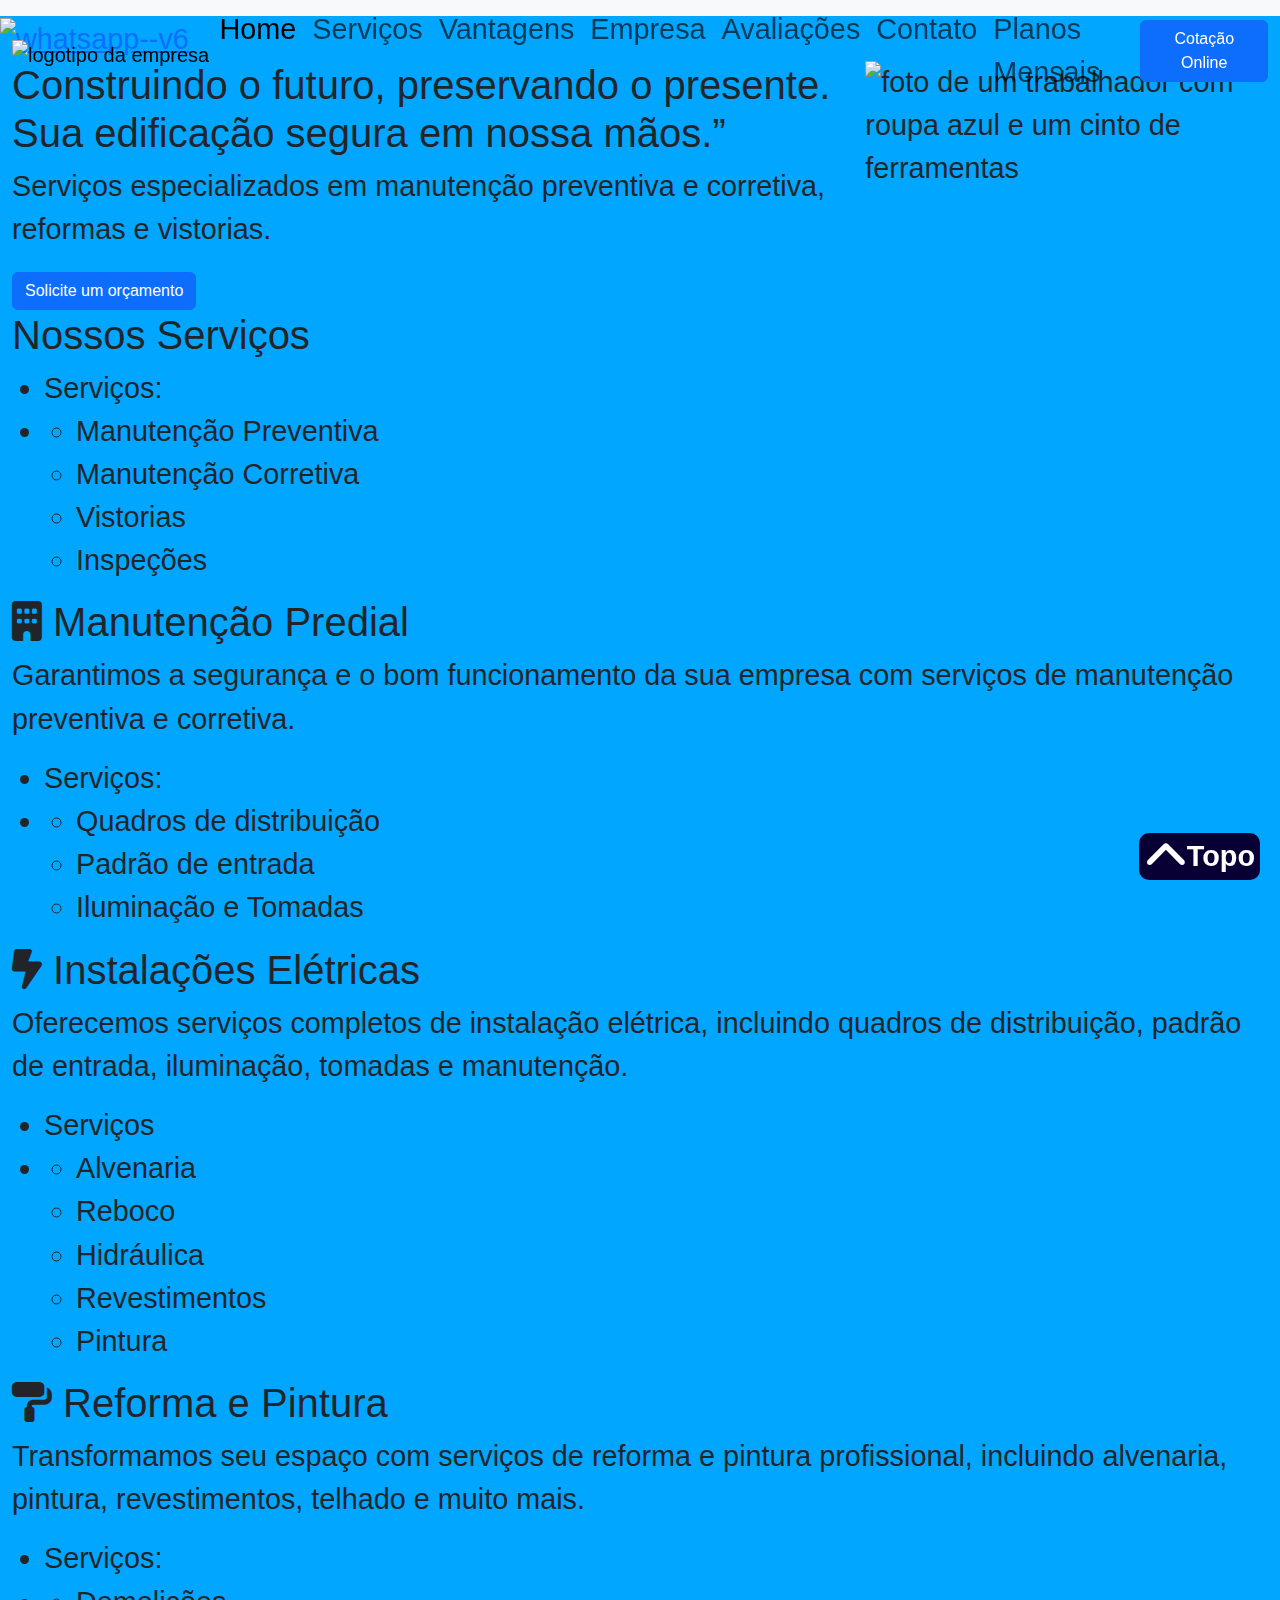
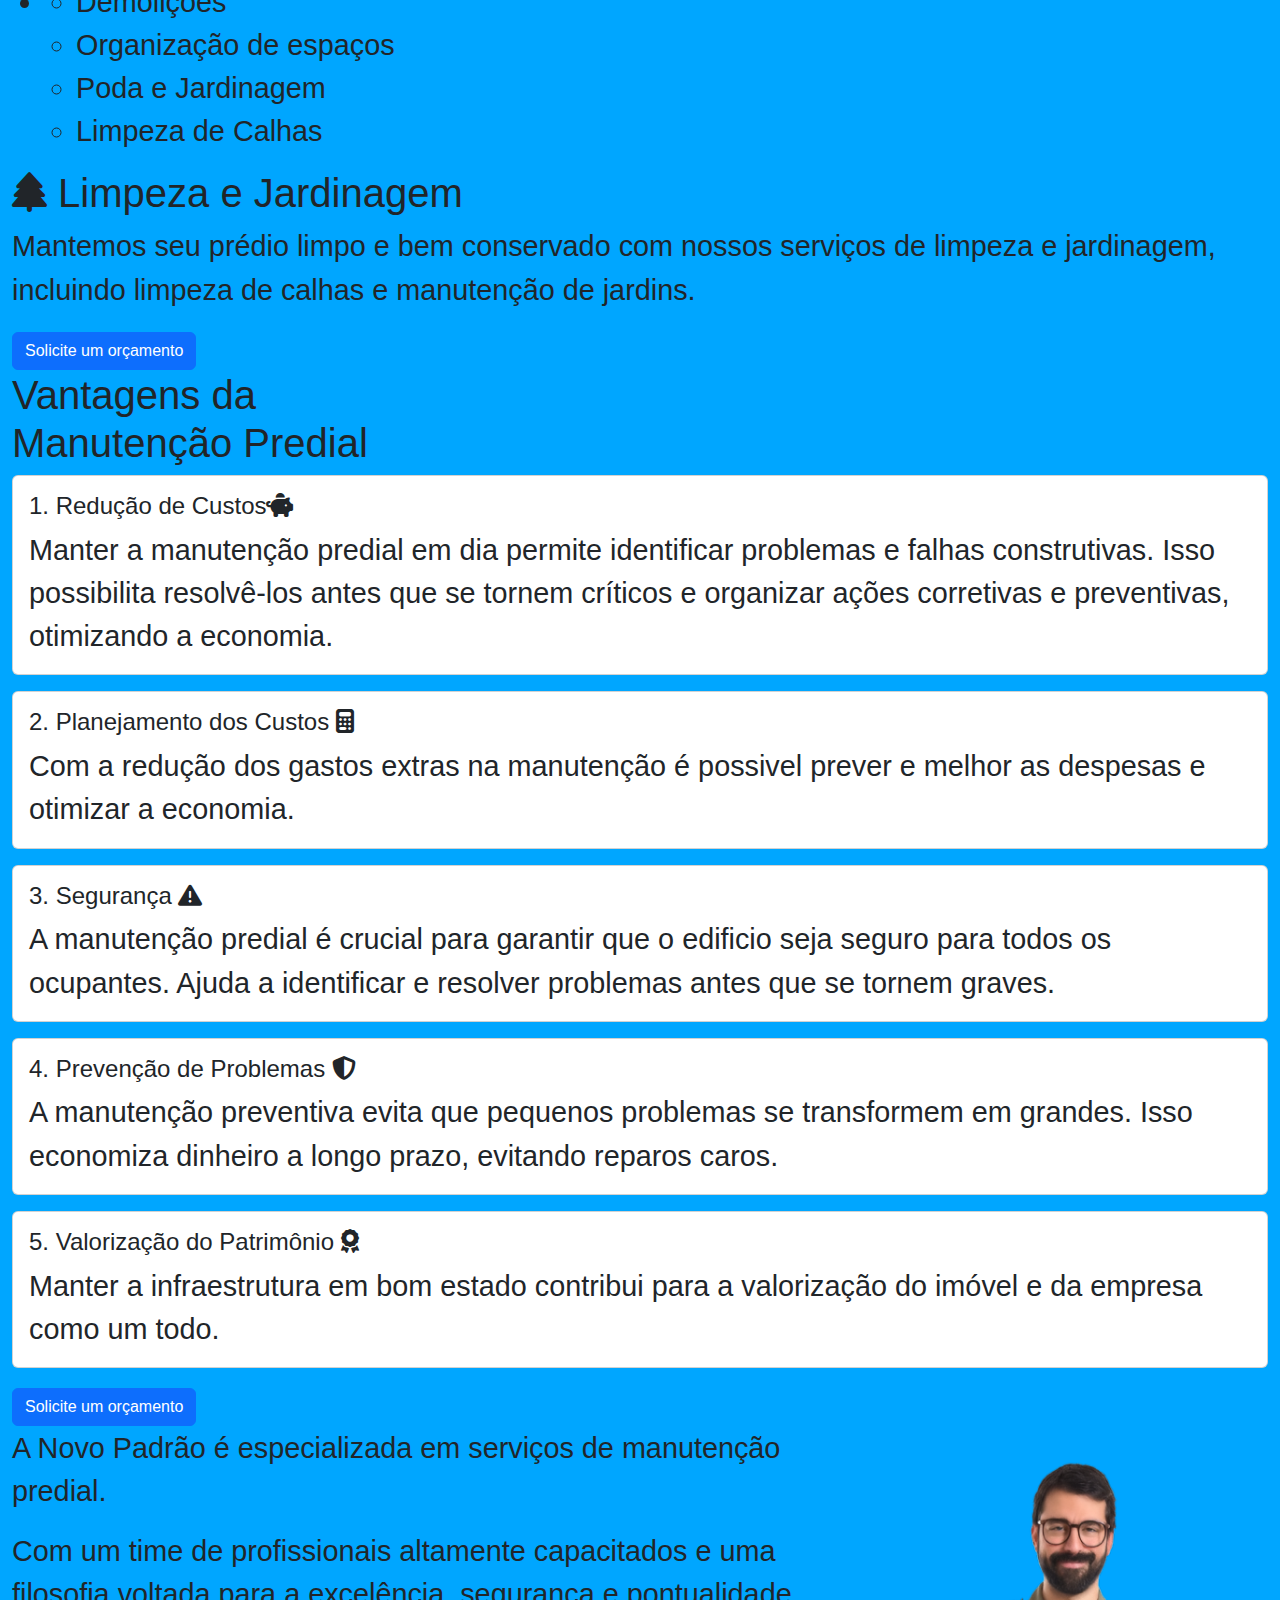
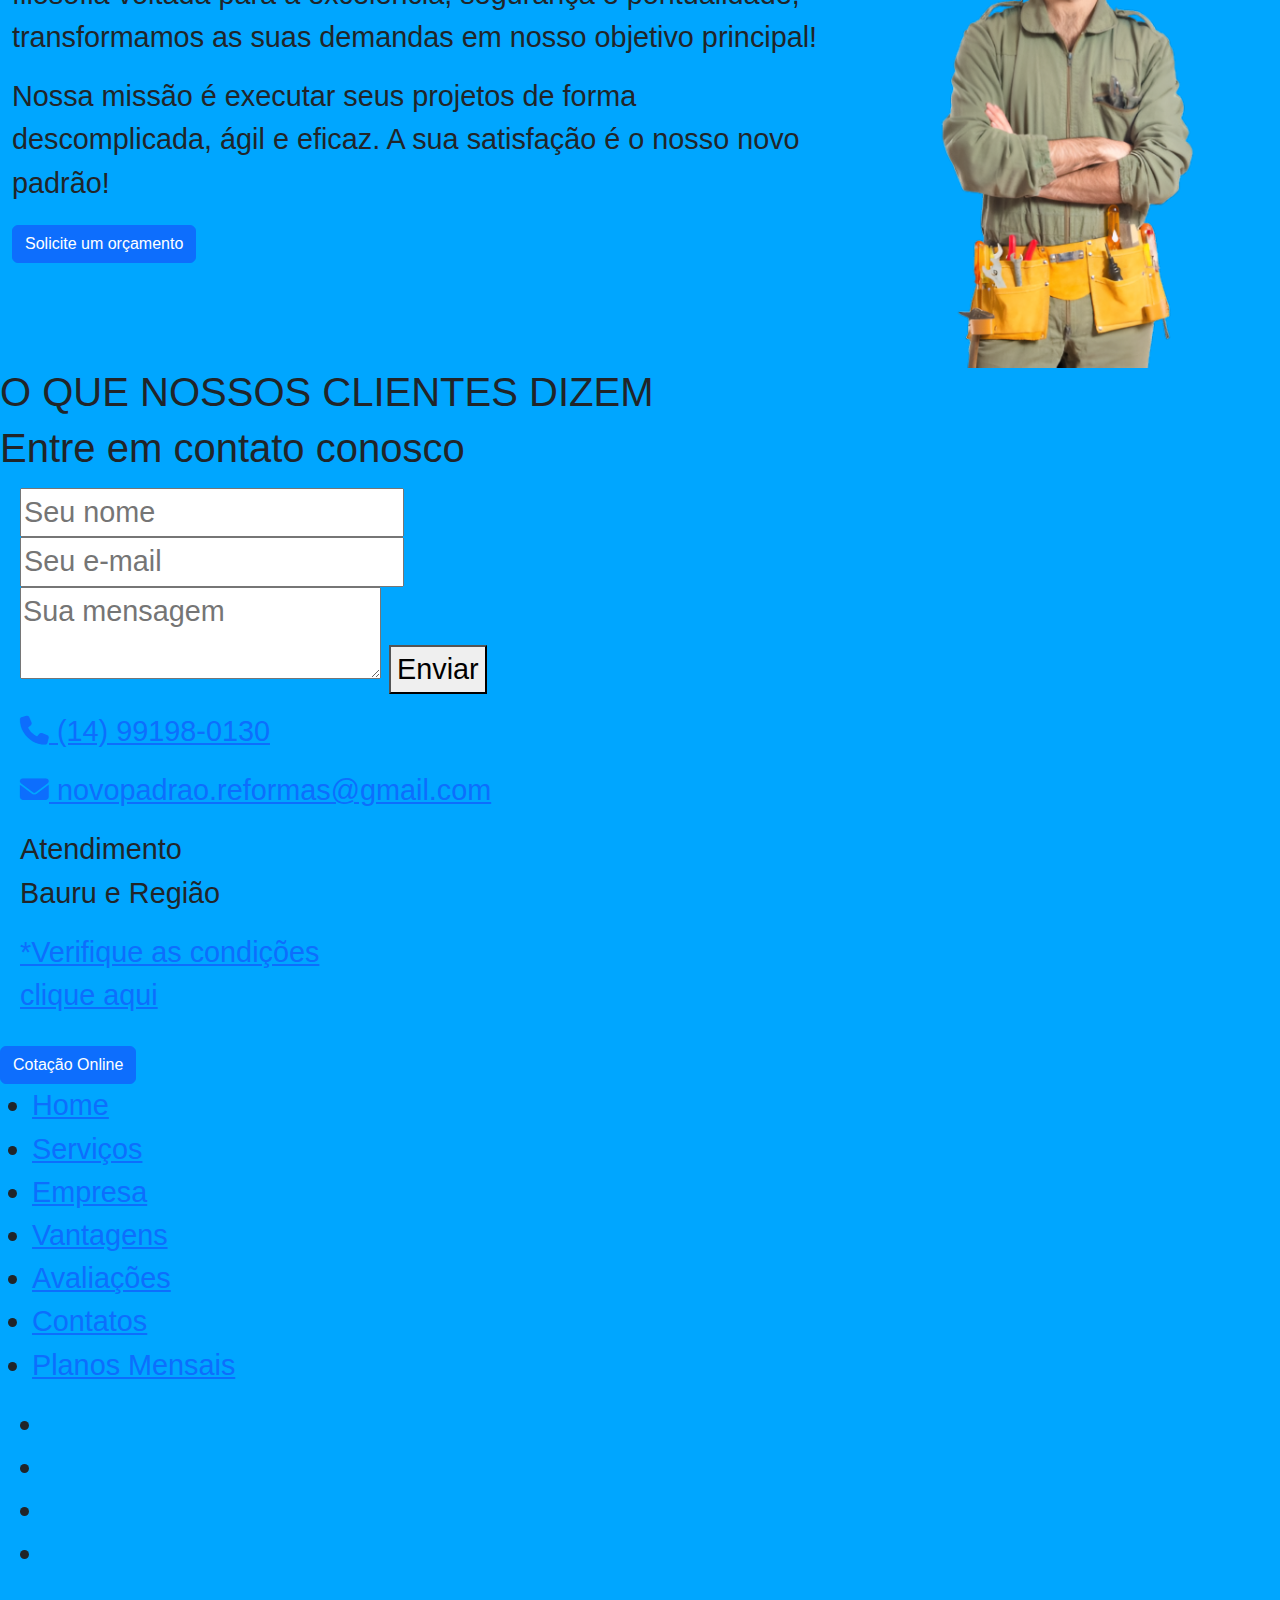
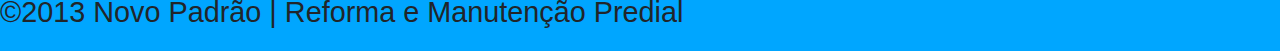
==== commit cb80959b: "alterations-blank" ====
--- a/index.html
+++ b/index.html
@@ -32,7 +32,7 @@
 
             <div class="div-logo">
                 <a class="navbar-brand" href="#">
-                    <img src="/images/Logo2.png" class="logo-nav img-fluid" alt="logotipo da empresa">
+                    <img src="images/Logo2.png" class="logo-nav img-fluid" alt="logotipo da empresa">
                 </a>
             </div>
 
@@ -62,10 +62,10 @@
                         <a class="nav-link" href="#contact">Contato</a>
                     </li>
                     <li class="nav-item">
-                        <a class="nav-link " aria-current="page" href="/pages/plans.html" target="_blank">Planos Mensais </a>
+                        <a class="nav-link " aria-current="page" href="pages/plans.html" target="_blank" rel="noopener">Planos Mensais </a>
                     </li>
                 </ul>
-                <a href="/pages/price.html" target="_blank">
+                <a href="pages/price.html" target="_blank" rel="noopener">
                     <button class="btn btn-primary btn-nav">Cotação Online</button>
                 </a>
             </div>
@@ -75,7 +75,7 @@
 
     <!-- Icone whatsapp -->
     <div class="whatsapp-div">
-        <a href="https://wa.me/5514991980130?text=Gostaria de mais informações!" target="_blank">
+        <a href="https://wa.me/5514991980130?text=Gostaria de mais informações!" target="_blank" rel="noopener">
             <img width="480" height="480" src="https://img.icons8.com/color/480/000000/whatsapp--v6.png"
                 class="whatsapp-img" alt="whatsapp--v6" />
         </a>
@@ -111,7 +111,7 @@
             </div>
 
             <div class="superior-img col-xs-12 col-sm-4 col-md-4 col-lg-4">
-                <img src="/images/trabalhador.png" alt="foto de um trabalhador com roupa azul e um cinto de ferramentas"
+                <img src="images/trabalhador.png" alt="foto de um trabalhador com roupa azul e um cinto de ferramentas"
                     class="img-fluid">
             </div>
         </div>
@@ -136,7 +136,7 @@
             <div class="card-service ">
 
                 <div class="meta">
-                    <div class="photo" style="background-image: url(/images/background-manutencao.jpg)">
+                    <div class="photo" style="background-image: url(images/background-manutencao.jpg)">
                     </div>
 
                     <ul class="details">
@@ -174,7 +174,7 @@
 
                 <div class="meta">
 
-                    <div class="photo" style="background-image: url(/images/background-eletrica.jpg)">
+                    <div class="photo" style="background-image: url(images/background-eletrica.jpg)">
                     </div>
 
                     <ul class="details">
@@ -212,7 +212,7 @@
 
             <div class="card-service">
                 <div class="meta">
-                    <div class="photo" style="background-image: url(/images/background-pintor.jpg)">
+                    <div class="photo" style="background-image: url(images/background-pintor.jpg)">
                     </div>
                     <ul class="details">
                         <li class="author">
@@ -246,7 +246,7 @@
 
             <div class="card-service alt">
                 <div class="meta">
-                    <div class="photo" style="background-image: url(/images/background-jardinagem.jpg)">
+                    <div class="photo" style="background-image: url(images/background-jardinagem.jpg)">
                     </div>
                     <ul class="details">
                         <li class="author">
@@ -451,7 +451,7 @@
 
             <div class="description-img  col-xs-12 col-sm-6 col-md-4">
 
-                <img src="/images/trabalhador8.png" class="img-fluid" alt="">
+                <img src="images/trabalhador8.png" class="img-fluid" alt="">
 
             </div>
         </div>
@@ -576,7 +576,7 @@
         </div>
 
         <div class="btn-footer">
-            <a href="/pages/price.html" target="_blank">
+            <a href="pages/price.html" target="_blank" rel="noopener">
                 <button class="btn btn-primary ">Cotação Online</button>
             </a>
         </div>
@@ -595,7 +595,7 @@
 
             <li class="menu__item"><a class="menu__link" href="#contact">Contatos</a></li>
 
-            <li class="menu__item"><a class="menu__link" href="/pages/plans.html">Planos Mensais </a></li>
+            <li class="menu__item"><a class="menu__link" href="pages/plans.html">Planos Mensais </a></li>
 
         </ul>
 
@@ -632,17 +632,10 @@
 
 
 
-
-
-
-
-    <script src="/js/script.js"></script>
+    <script src="js/script.js"></script>
     <script src="https://static.elfsight.com/platform/platform.js" data-use-service-core defer></script>
-
     <script type="module" src="https://unpkg.com/ionicons@5.5.2/dist/ionicons/ionicons.esm.js"></script>
     <script nomodule src="https://unpkg.com/ionicons@5.5.2/dist/ionicons/ionicons.js"></script>
-
-
     <script src="https://cdn.jsdelivr.net/npm/bootstrap@5.3.3/dist/js/bootstrap.bundle.min.js"
         integrity="sha384-YvpcrYf0tY3lHB60NNkmXc5s9fDVZLESaAA55NDzOxhy9GkcIdslK1eN7N6jIeHz"
         crossorigin="anonymous"></script>
--- a/css/style.css
+++ b/css/style.css
@@ -1,927 +1,75 @@
 @import url('https://fonts.cdnfonts.com/css/eurostile');
+@import url('navbar.css');
+@import url('icon_whats.css');
+@import url('div_superior.css');
+@import url('services.css');
+@import url('benefits.css');
+@import url('company.css');
+@import url('assessment.css');
+@import url('contact.css');
+@import url('footer.css');
+/* @import url("css/cards.css"); */
 
 /* body */
 body {
-    font-family: Eurostile, sans-serif;
-    padding: 0;
+    font-family: Eurostile, sans-serif;    
     background-color: #00a6ff;
-    /* width: 100%; */
-}
-
-
-.whatsapp-div {
-    /* border: 2px solid black; */
-    display: flex;
-    position: fixed;
-
-    right: 20px;
-    bottom: 50px;
-
-    background-color: #45c556;
-    border-radius: 100%;
-    width: 60px;
-    height: 60px;
-    align-items: center;
-    justify-content: center;
-    animation: scale 2s infinite;
-    z-index: 1;
-
-}
-
-.whatsapp-div img {
-    /* border: 2px solid black; */
-    width: 40px;
-    height: auto;
-    animation: fadeIn 5s;
-
-}
-
-.whatsapp-div:hover {
-    transform: scale(1.5);
-    animation: none;
-}
-
-@keyframes fadeIn {
-    0% {
-        opacity: 0;
-    }
-
-    100% {
-        opacity: 1;
-    }
-}
-
-@keyframes pulse {
-    0% {
-        background-color: #00d44096;
-        width: 100px;
-        height: 100px;
-    }
-
-    50% {
-        background-color: #00d440c9;
-        width: 100px;
-        height: 100px;
-    }
-
-    100% {
-        background-color: #00d440;
-    }
-
-
-}
-
-@keyframes scale {
-    0% {
-        transform: scale(1);
-    }
-
-    50% {
-        transform: scale(1.1);
-    }
-
-    100% {
-        transform: scale(1);
-    }
-}
-
-
-
-/* NavBar */
-
-.navbar-superior {
-    /* border: 2px solid rgb(250, 0, 0); */
-    background-color: #0082ca;
-
-}
-
-.navbar {
-    padding: 0;
-    font-size: 1.6vw;
-
-
-}
-
-.nav-bar {
-    /* border: 2px solid rgb(250, 0,0); */
-    background-color: #0082ca;
-    padding: 1vw;
-
-}
-
-.nav-bar div {
-    /* border: 2px solid rgb(238, 255, 0); */
-    background-color: #0082ca;
+    font-size: calc(1em + 1vw);
+    max-width: 100vw;  
 
 }
 
 
-
-.div-logo {
-    margin-right: 3vw;
-    margin-left: 1.5vw;
-}
-
-.logo-nav {
-    /* border: 2px solid black; */
-    width: 18vw;
-
-}
-
-.div-logo:hover {
+button:hover{
     transform: scale(1.1);
 }
 
-#navbarNav ul li a {
-
-    color: white;
-    font-weight: 600;
-
+.arrowTop-div{
+    /* border: 2px solid black; */
+    
+    position: fixed;
+    right: 20px;
+    bottom: 20px;
+    padding: 0;
+    background: #080035 ;
+    text-align: center;
+    z-index: 2001;
+    padding: 2px 5px 2px 5px;
+    border-radius: 10px;
+    
 }
 
-.nav-link:hover {
+.arrowTop-div a{
     /* border: 2px solid black; */
-    font-size: 110%;
-    text-shadow: 2px 2px black;
-
+    text-decoration: none;
+    display: flex;
+    align-items: self-start;
+    
 }
-
-.btn-nav {
-    color: #ffffff;
-    background-color: #080035;
-    font-size: 1.6vw;
-    margin-left: 4vw;
-}
-
-
-/* Div superior */
-
-#div-superior {
-    /* border: 2px solid black; */
-    display: flex;
-    background-color: #0082ca;
-    align-items: center;
-    width: 100%;
-    padding-top: 10vw;
-    justify-content: center;
-
-}
-
-.div-superior-text {
-
-    width: 50%;
-    margin-left: 100px;
-    height: 100%;
-    color: white;
-}
-
-.div-superior-text h1 {
-    font-weight: 900
-}
-
-.div-superior-text p {
-
-    font-weight: 400;
-    font-size: 2vw;
-}
-
-.div-superior-text .btn {
-    width: 50%;
-    color: #ffffff;
-    background-color: #080035;
-    font-size: 2vw;
-}
-
-.btn:hover {
-    transform: scale(1.09);
-    background-color: #2797d3;
-}
-
-.div-superior-img {
-    /* border: 5px solid yellow; */
-    /* height: 30vw; */
-    width: 40%;
-}
-
-
-.div-superior-img img {
-    /* border: 5px solid rgb(7, 7, 7); */
-    width: 60%;
-}
-
-/* Div de serviços */
-
-#div-services {
-    /* border: 5px solid yellow; */
-    display: flex;
-    flex-direction: column;
-    align-items: center;
-    padding-top: 10vw;
-    padding-bottom: 50px;
-    width: 100%;
-    background-color: white;
-}
-
-.service-title h1 {
-    font-weight: 900;
-    color: #080035;
-
-}
-
-.service-itens {
-    /* border: 2px solid rgb(0, 0, 0); */
-
-    display: flex;
-    justify-content: space-around;
-    margin: 10px;
-    margin-bottom: 30px;
-    width: 100%;
-
-}
-
-.service-item {
-    padding-top: 0;
-    padding: 10px;
-    text-align: center;
-    border-radius: 20px;
-    background-color: white;
-    width: 22%;
-    height: 600px;
-    box-shadow: -10px -10px 30px grey;
-
-}
-
-.service-item i {
-
-    /* border: 2px solid black; */
-    font-size: 5vw;
-    margin-bottom: 20px;
-    margin-top: 20px;
-
-}
-
-.service-item h3 {
-    font-weight: bold;
-    font-size: 2.5vw;
-
-}
-
-.service-item span {
-
-    font-size: 1.5vw;
-
-}
-
-#div-services a button {
-    /* border: 20px solid black; */
-
-    font-size: 2vw;
-    background-color: #080035;
-}
-
-
-.background-blue {
-    background-color: #00466b;
-}
-
-
-
-
-/* Vantagens da manutenção predial */
-
-#vantagens {
-    /* border: 2px solid black; */
-    display: flex;
-    padding-top: 10vw;
-    flex-direction: column;
-    justify-content: center;
-    text-align: center;
-    align-items: center;
-    background-color: #00466b;
-
-
-
-}
-
-.vantagens-title h1 {
-    font-weight: 900;
-    color: white;
-    margin-bottom: 30px;
-}
-
-.vantagens-itens {
-    /* border: 2px solid black; */
-    display: flex;
-    flex-direction: column;
-    width: 100%;
-    margin-bottom: 30px;
-    align-items: center;
-}
-
-
-
-.vantagem-item {
-    /* border: 2px solid black; */
-    width: 60%;
-    display: flex;
-    align-items: center;
-    text-align: left;
-    margin-bottom: 10px;
-    background-color: #00a6ff;
-    color: #080035;
-    padding-left: 20px;
-    padding-right: 20px;
-    padding-top: 10px;
-    padding-bottom: 10px;
-
-    border-radius: 10px;
-
-}
-
-.vantagem-check {
-    /* border: 2px solid black; */
-    margin-right: 10px;
-}
-
-.vantagem-check img {
-    width: 5vw;
-    height: auto;
-}
-
-.vantagem-text h4 {
-    font-weight: 900;
-}
-
-.vantagem-text span {
-    font-size: 18px;
-}
-
-
-#vantagens button {
-    /* border: 20px solid black; */
-
-    font-size: 2vw;
-    color: #080035;
-    background-color: #00a6ff;
-}
-
-
-/* div de divisão entre vantagens e descrição */
-
-
-#company {
-    height: 150px;
-}
-
-/* Descrição da empresa */
-
-#description {
-
-    /* border: 2px solid black; */
-    display: flex;
-    color: white;
-    background-color: #00466b;
-
-}
-
-
-.description-text {
-    /* border: 2px solid rgb(0, 0, 0);     */
-    margin-left: 200px;
-
-}
-
-.description-p {
-    /* border: 2px solid rgb(255, 3, 3); */
-
-    font-size: 1.7vw;
-    font-weight: 500;
-
-
-}
-
-.description-p span {
-    text-shadow: 2px 2px rgb(2, 2, 2);
-    color: #00a6ff;
-}
-
-.description-text button {
-    margin-top: 20px;
-    font-size: 1.9vw;
-
-}
-
-.description-img {
-    /* border: 2px solid black; */
-    display: flex;
-    height: 35vw;
-    margin-right: 100px;
-}
-
-.description-img img {
-    /* border: 2px solid rgb(255, 0, 0); */
-    height: inherit;
-    box-shadow: 10px 10px 5px 0 rgba(0, 0, 0, 0.3);
-}
-
-
-/* Avaliações de clientes */
-
-#assessment {
-    /* border: 2px solid black; */
-    display: flex;
-    flex-direction: column;
-    background-color: #00466b;
-    padding-top: 150px;
-    padding-bottom: 20px;
-    align-items: center;
+.arrowTop-div i{
+    /* border: 2px solid rgb(229, 255, 0); */
+    padding: 0;
+    margin: 0;
+    font-size: 1.5em;
     color: white;
 
 }
-
-.assessment-title {
-    margin-bottom: 30px;
+.arrowTop-div p{
+    /* border: 2px solid rgb(255, 0, 0); */
+    padding: 0;
+    color: white;
+    font-size: 1em;
+    font-weight: 900;
+    margin: 0;
 }
 
-.assessment-title h1 span {
-    color: #0082ca;
-}
+/* 
+Colors 
 
-.assessment-carroussel {
-    /* border: 2px solid rgb(255, 0, 0); */
-    width: 70%;
-}
+Azul Claro:         #00a6ff
+Azul escuro :       #00466b
+Azul escuro botao:  #080035 
+
+*/
 
 
-.assessment-carroussel:hover {
-    .eapps-widget-toolbar {
-        display: none;
-
-    }
-
-}
-
-.swiper {
-    /* border: 2px solid rgb(255, 3, 3); */
-    width: 80%;
-    height: 200px;
-
-
-}
-
-
-
-.es-carousel-layout-item {
-    /* border: 2px solid rgb(255, 238, 0); */
-    height: 250px;
-}
-
-.es-google-review {
-    /* border: 2px solid rgb(255, 0, 0);    */
-    height: 100%;
-
-}
-
-
-/* Contatos */
-#contact {
-    /* border: 2px solid rgb(255, 0, 0); */
-
-    padding-top: 120px;
-    background-color: #0082ca;
-    padding-top: 150px;
-    color: white;
-
-
-
-}
-
-#contact h1 {
-    /* border: 2px solid rgb(255, 0, 0); */
-    text-align: center;
-    font-weight: 900;
-}
-
-.contact-div {
-    /* border: 2px solid rgb(255, 0, 0); */
-    display: flex;
-    width: 100%;
-    justify-content: space-around;
-    margin-top: 40px;
-    padding: 0px 50px 20px 50px;
-
-}
-
-.contact-form {
-    /* border: 2px solid rgb(255, 0, 0); */
-
-    width: 50%;
-    margin-right: 100px;
-    background-color: #00466b;
-    border-radius: 20px;
-    padding: 50px;
-}
-
-form {
-    /* border: 2px solid rgb(255, 0, 0);  */
-    max-width: 600px;
-    margin: 0 auto;
-    font-family: 'Open Sans', sans-serif;
-    font-weight: weight;
-    font-style: normal;
-    padding: 10px;
-    justify-content: center;
-}
-
-form fieldset {
-    border: none;
-    font-weight: normal;
-}
-
-form input[type="text"],
-form input[type="email"],
-form textarea {
-    box-sizing: border-box;
-    outline: none;
-    display: block;
-    color: #333;
-    width: 100%;
-    padding: 7px;
-    border: none;
-    border-bottom: 1px solid #ddd;
-    margin-bottom: 10px;
-    font-family: inherit;
-    font-size: 18px;
-    height: 45px;
-    border-radius: 5px;
-}
-
-form textarea {
-    /* border: 2px solid black; */
-    height: 100px;
-}
-
-form button[type="submit"] {
-    display: block;
-    padding: 19px 39px 18px 39px;
-    color: #fff;
-    background: #1abc9c;
-    font-size: 18px;
-    width: 100%;
-    border: 1px solid #16a085;
-    border-width: 1px 1px 3px;
-    margin-top: 10px;
-    margin-bottom: 10px;
-    cursor: pointer;
-    transition: all 0.3s;
-    outline: none;
-}
-
-form button[type="submit"]:hover {
-    background: #109177;
-}
-
-#loading {
-    display: flex;
-    justify-content: center;
-    /* border: 2px solid black; */
-}
-
-.loader {
-
-    border: 16px solid #f3f3f3;
-    border-radius: 50%;
-    border-top: 16px solid #3498db;
-    width: 120px;
-    height: 120px;
-    animation: spin 2s linear infinite;
-}
-
-#messageSent {
-    height: 100%;
-    justify-content: center;
-    color: #00d440;
-    align-items: center;
-    font-size: 30px;
-    text-align: center;
-}
-
-@keyframes spin {
-    0% {
-        transform: rotate(0deg);
-    }
-
-    100% {
-        transform: rotate(360deg);
-    }
-}
-
-
-/* Lista de contatos */
-.contacts-list {
-
-    display: flex;
-    flex-direction: column;
-    height: 50%;
-    font-size: 2.3vw;
-    justify-content: space-around;
-    margin-top: 50px;
-
-
-}
-
-.contact-text {
-    /* border: 2px solid rgb(0, 0, 0); */
-    display: flex;
-    background-color: #00466b;
-    flex-direction: column;
-    width: 50%;
-    justify-content: space-around;
-    border-radius: 20px;
-    align-items: center;
-}
-
-.contacts-list a {
-    /* border: 2px solid rgb(255, 0, 0); */
-    color: white;
-    text-decoration: none;
-    transition: transform 0.3s;
-
-
-}
-
-.contacts-list a:hover {
-    transform: scale(1.1);
-    /* Aumenta o ícone em 20% */
-
-}
-
-.contacts-list p i {
-    /* border: 2px solid rgb(255, 0, 0); */
-    font-size: 2vw;
-    margin-right: 5px;
-
-}
-
-
-.atendimento div {
-    /* border: 2px solid rgb(255, 0, 0); */
-    height: 3vW;
-    padding: 0;
-
-}
-
-.atendimento-hidden {
-    display: none;
-}
-
-.atendimento:hover .atendimento-hidden {
-    display: block;
-    cursor: pointer;
-    background-color: #080035;
-    font-size: 15px;
-    width: 80%;
-    margin-top: 10px;
-    /* padding-left: 5px; */
-
-}
-
-.redes-sociais {
-    /* border: 2px solid rgb(166, 255, 0);  */
-    display: flex;
-    justify-content: center;
-
-}
-
-.redes-sociais section {
-    /* border: 2px solid rgb(255, 0, 0);  */
-    display: flex;
-    justify-content: space-around;
-    width: 80%;
-}
-
-.social-icon {
-    /* border: 2px solid rgb(0, 255, 106);  */
-    transition: transform 0.3s;
-    align-items: center;
-    width: 20%;
-    height: auto;
-    font-size: 2vw;
-
-}
-
-
-.social-icon:hover {
-    transform: scale(1.5);
-    /* Aumenta o ícone em 20% */
-}
-
-
-
-/* Footer */
-
-#div-footer {
-    /* border: 2px solid rgb(255, 0, 0);  */
-    color: white;
-}
-
-.footer-container {
-    /* border: 2px solid rgb(255, 0, 0);  */
-    padding-top: 30px;
-    background-color: none;
-}
-
-.text-center {
-    font-weight: 900;
-}
-
-.atribuitions {
-    /* border: 2px solid rgb(255, 0, 0);  */
-    display: flex;
-    text-align: center;
-    color: rgb(255, 255, 255);
-    padding-left: 50px;
-    padding-right: 50px;
-    font-size: 10px;
-    justify-content: center;
-}
-
-
-.atribuitions p {
-    margin-right: 5px;
-}
-
-.atribuitions a {
-    text-decoration: none;
-    color: white;
-}
-
-
-@media screen and (max-width: 990px) {
-
-    .navbar {
-        /* border: 2px solid black; */
-        font-size: 20px;
-    }
-
-    .navbar-toggler {
-        border: 2px solid white;
-        color: white;
-        width: 50px;
-        margin-top: 20px;
-        margin-right: 30px;
-    }
-
-    .div-logo a {
-        display: none;
-    }
-
-    #navbarNav {
-        /* border: 2px solid rgb(255, 0, 0);  */
-        margin-top: 20px;
-        text-align: center;
-
-    }
-
-    #navbarNav ul li a {
-        /* border: 2px solid rgb(255, 0, 0); */
-        margin-left: 20px;
-
-
-
-    }
-
-    .btn-nav {
-
-        margin-left: 20px;
-        font-size: 20px;
-        width: 50%;
-        margin-top: 20px;
-        margin-bottom: 20px;
-
-    }
-
-
-  
-    .service-itens {
-        /* border: 2px solid rgb(255, 0, 0); */
-        flex-direction: column;
-        width: 100%;
-        align-items: center;
-        
-        
-
-
-    }
-    .service-item {       
-        align-items: center; 
-        width: 80%;
-        height: auto;
-        padding: 20px;
-        margin: 20px;
-    }
-    
-    .service-title i{
-        font-size: 60px;
-    }
-
-    .service-title h3{
-        font-size: 40px;
-        white-space: nowrap;
-    }
-
-    .service-content span{
-        font-size: 30px;
-    }
-
-/*
-    .service-item h3{
-        font-size: 30px;
-    }
-    .service-item span {
-        display: block;
-        font-size: 30px;
-    } */
-
-    .description-text {
-        /* width: 80%; */
-        margin-left: 20px;
-        margin-right: 20px;
-        text-align: center;
-
-    }
-
-    .description-p {
-        font-size: 18px;
-    }
-
-    .description-text button {
-        /* border: 2px solid rgb(255, 0, 0); */
-        font-size: 18px;
-    }
-
-    .description-img {
-        /* border: 2px solid rgb(255, 0, 0); */
-        width: 100%;
-        height: 400px;
-        justify-content: center;
-        margin-top: 20px;
-
-    }
-
-
-    #contact {
-
-        /* border: 2px solid rgb(255, 0, 0);  */
-        padding-top: 70px;
-    }
-
-    .contact-div {
-        /* border: 2px solid rgb(255, 0, 0); */
-        flex-direction: column;
-
-    }
-
-    .contact-form {
-        /* border: 2px solid rgb(255, 0, 0); */
-        width: 100%;
-    }
-
-    .contact-text {
-        /* border: 2px solid rgb(255, 0, 0); */
-        width: 100%;
-        margin-top: 20px;
-
-    }
-
-    .contacts-list {
-
-        /* border: 2px solid rgb(255, 0, 0); */
-        text-align: center;
-        font-size: 15px;
-        width: 80%;
-
-    }
-
-    .contacts-list p i {
-
-        /* border: 2px solid rgb(255, 0, 0); */
-        font-size: 15px;
-
-    }
-
-    .redes-sociais section a {
-        height: 80%;
-    }
-
-    .redes-sociais section a i {
-        font-size: 20px;
-
-    }
-
-
-
-
-
-
-}